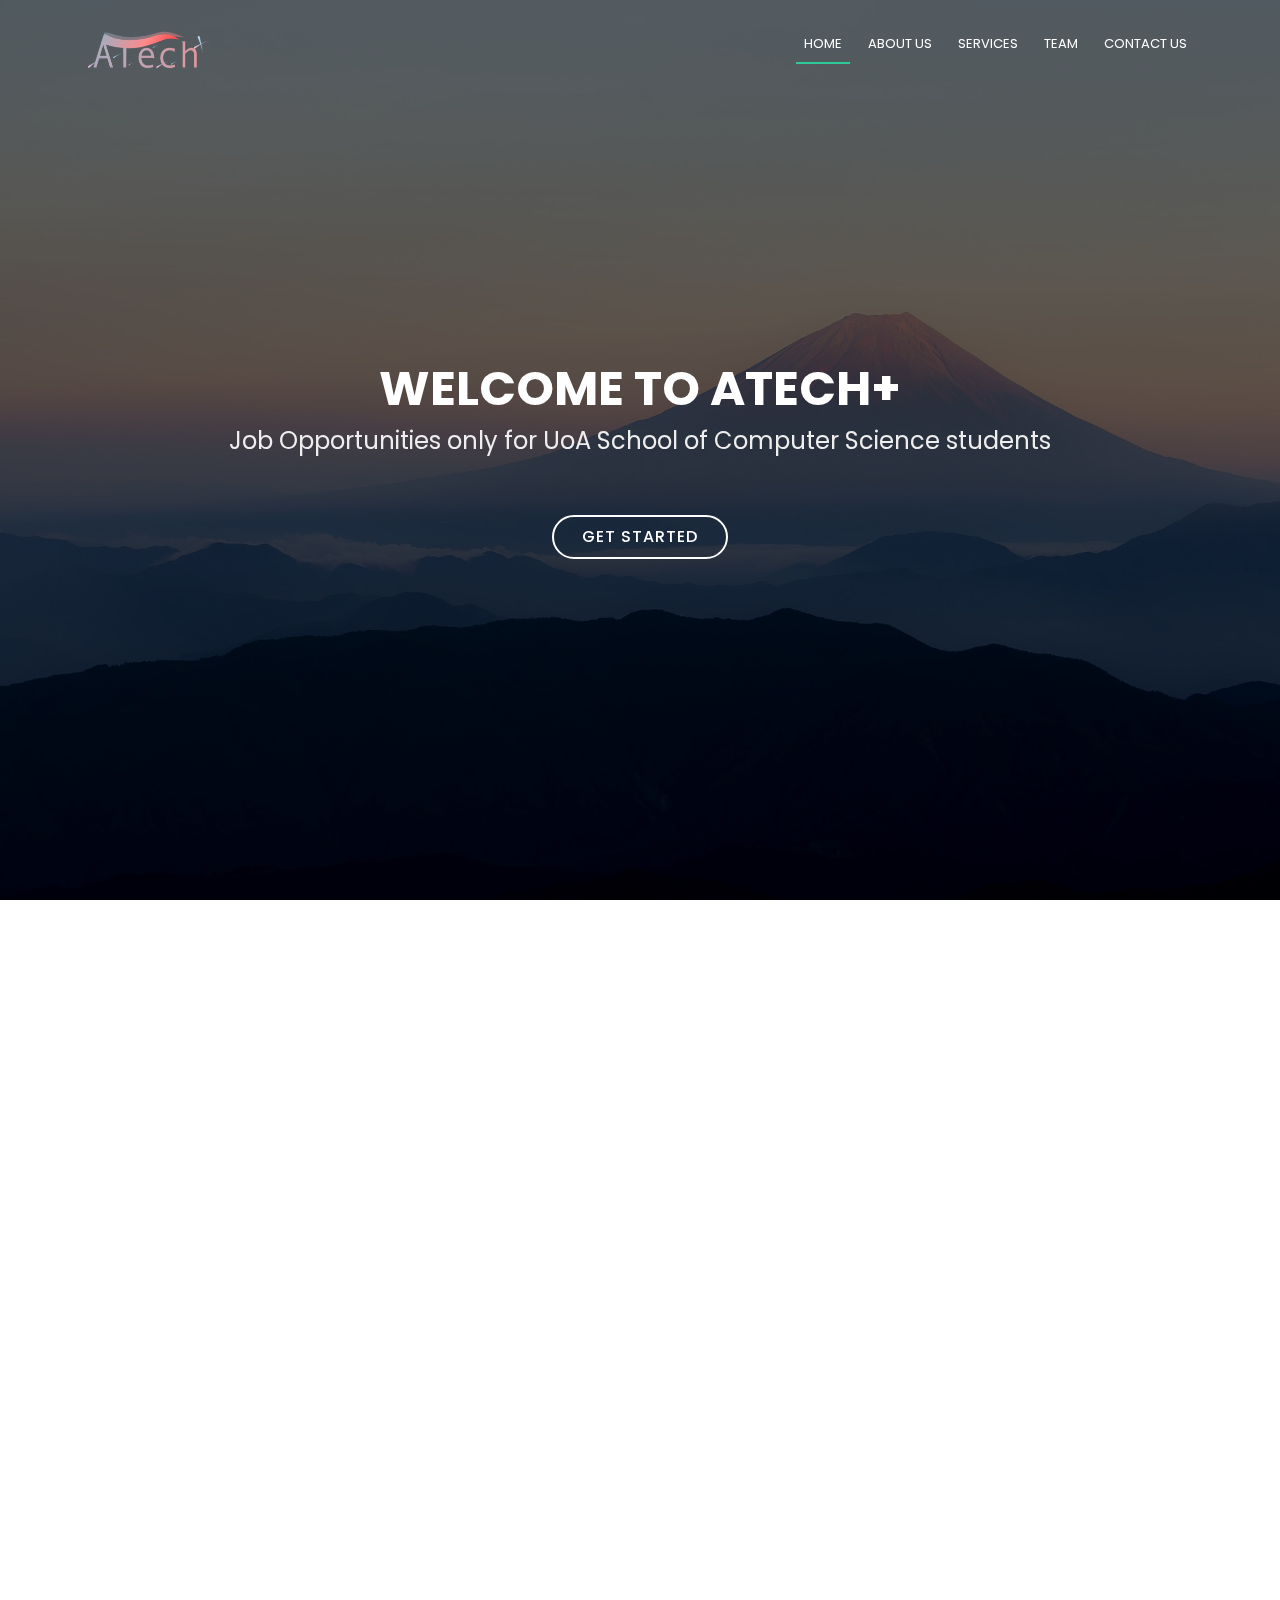
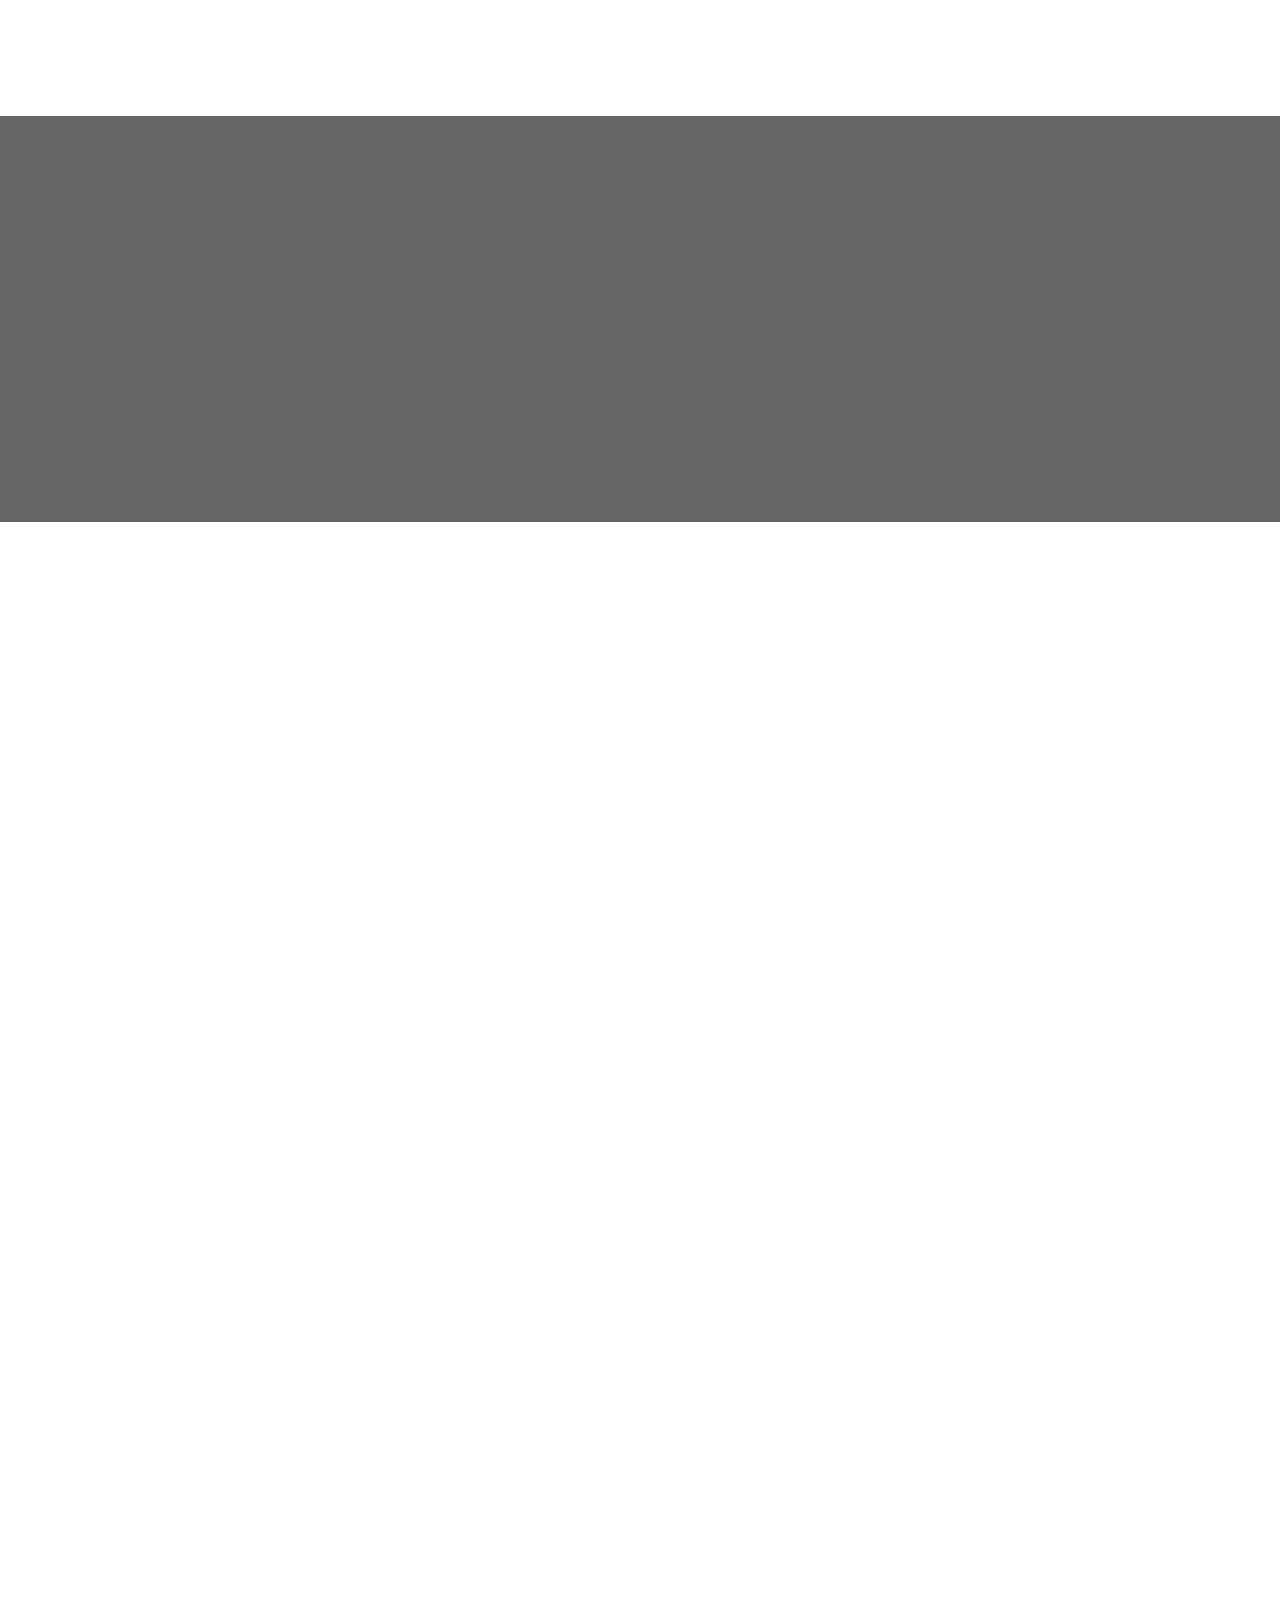
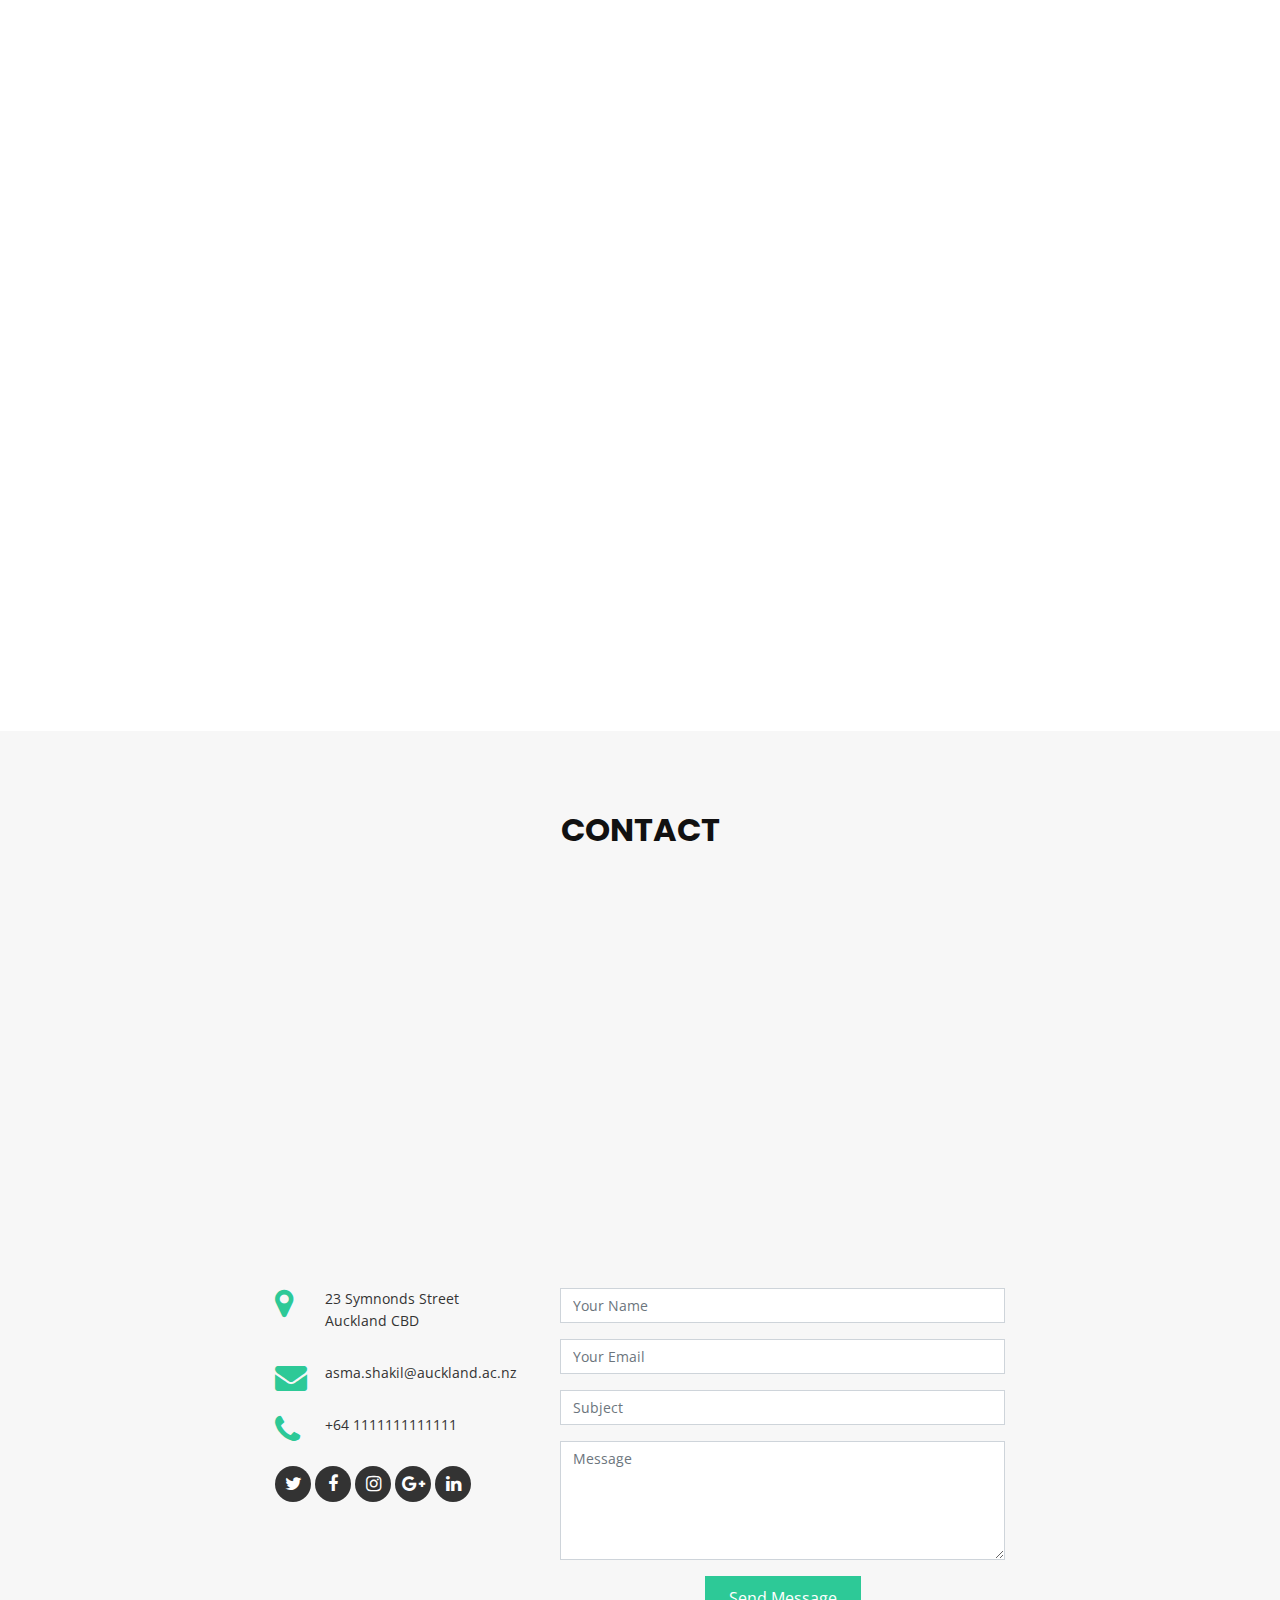
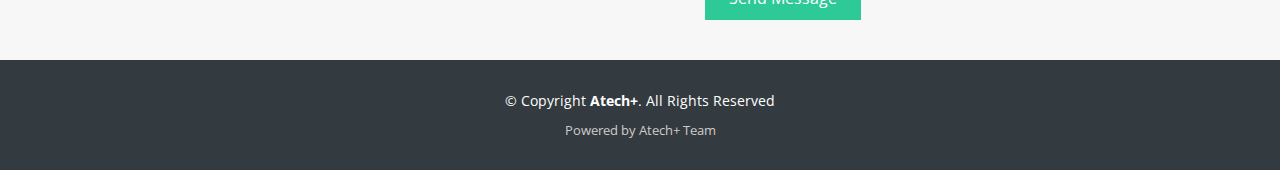
==== index.html @ a419d6f0 "push" ====
<!DOCTYPE html>
<html lang="en">
  <head>
    <meta charset="utf-8" />
    <meta content="width=device-width, initial-scale=1.0" name="viewport" />

    <title>Atech+ IT information</title>
    <meta content="" name="description" />
    <meta content="" name="keywords" />

    <!-- Favicons -->
    <link href="assets/img/Alogo.png" rel="icon" />
    <link href="assets/img/Alogo.png" rel="apple-touch-icon" />

    <!-- Google Fonts -->
    <link
      href="https://fonts.googleapis.com/css?family=Open+Sans:300,300i,400,400i,700,700i|Poppins:300,400,500,700"
      rel="stylesheet"
    />

    <!-- Vendor CSS Files -->
    <link
      href="assets/vendor/bootstrap/css/bootstrap.min.css"
      rel="stylesheet"
    />
    <link
      href="assets/vendor/font-awesome/css/font-awesome.min.css"
      rel="stylesheet"
    />
    <link href="assets/vendor/boxicons/css/boxicons.min.css" rel="stylesheet" />
    <link
      href="assets/vendor/owl.carousel/assets/owl.carousel.min.css"
      rel="stylesheet"
    />
    <link href="assets/vendor/venobox/venobox.css" rel="stylesheet" />
    <link href="assets/vendor/aos/aos.css" rel="stylesheet" />

    <!-- Template Main CSS File -->
    <link href="assets/css/style.css" rel="stylesheet" />

    <!-- =======================================================
  * Template Name: Regna - v2.2.1
  * Template URL: https://bootstrapmade.com/regna-bootstrap-onepage-template/
  * Author: BootstrapMade.com
  * License: https://bootstrapmade.com/license/
  ======================================================== -->
  </head>

  <body>
    <!-- ======= Header ======= -->
    <header id="header" class="header-transparent">
      <div class="container">
        <div id="logo" class="pull-left">
          <a href="index.html"><img src="assets/img/full logo.png" alt="" style = "height: 40px; width: 126px;"/></a>
          <!-- Uncomment below if you prefer to use a text logo -->
          <!--<h1><a href="#hero">Regna</a></h1>-->
        </div>

        <nav id="nav-menu-container">
          <ul class="nav-menu">
            <li class="menu-active"><a href="index.html">Home</a></li>
            <li><a href="#about">About Us</a></li>
            <li><a href="#services">Services</a></li>
            <!--<li><a href="#portfolio">Portfolio</a></li>-->
            <li><a href="#team">Team</a></li>
            <!--<li class="menu-has-children">
              <a href="">Drop Down</a>
              <ul>
                <li><a href="#">Drop Down 1</a></li>
                <li class="menu-has-children">
                  <a href="#">Drop Down 2</a>
                  <ul>
                    <li><a href="#">Deep Drop Down 1</a></li>
                    <li><a href="#">Deep Drop Down 2</a></li>
                    <li><a href="#">Deep Drop Down 3</a></li>
                    <li><a href="#">Deep Drop Down 4</a></li>
                    <li><a href="#">Deep Drop Down 5</a></li>
                  </ul>
                </li>
                <li><a href="#">Drop Down 3</a></li>
                <li><a href="#">Drop Down 4</a></li>
                <li><a href="#">Drop Down 5</a></li>
              </ul>
            </li>-->
            <li><a href="#contact">Contact Us</a></li>
          </ul>
        </nav>
        <!-- #nav-menu-container -->
      </div>
    </header>
    <!-- End Header -->

    <!-- ======= Hero Section ======= -->
    <section id="hero">
      <div class="hero-container" data-aos="zoom-in" data-aos-delay="100">
        <h1>Welcome to Atech+</h1>
        <h2>
          Job Opportunities only for UoA School of Computer Science students
        </h2>
        <a href="#about" class="btn-get-started">Get Started</a>
      </div>
    </section>
    <!-- End Hero Section -->

    <main id="main">
      <!-- ======= About Section ======= -->
      <section id="about">
        <div class="container" data-aos="fade-up">
          <div class="row about-container">
            <div class="col-lg-6 content order-lg-1 order-2">
              <h2 class="title">Few Words About Us</h2>
              <p>
                There is a high demand for IT talent in the recruitment market, as a top university in New Zealand, The University of Auckland has trained many high-quality IT elites, many employers are now are re-aligning their recruitment strategies and targeting the UoA students market for jobs. Atech+ is an internal online job board designed for  UoA School of Computer Science students which helps connect students with employers directly.
              </p>

              <div class="icon-box" data-aos="fade-up" data-aos-delay="100">
                <div class="icon"><i class="fa fa-shopping-bag"></i></div>
                <h4 class="title"><a href="">Reliable</a></h4>
                <p class="description">
                  All displayed information has been strictly reviewed and verified to ensure that the recruitment is true and reliable.
                </p>
              </div>

              <div class="icon-box" data-aos="fade-up" data-aos-delay="200">
                <div class="icon"><i class="fa fa-photo"></i></div>
                <h4 class="title"><a href="">Content-rich</a></h4>
                <p class="description">
                  Including job vacancy resources covering the entire New Zealand, providing job-seekers with the most comprehensive information and broadest opportunities.
                </p>
              </div>

              <div class="icon-box" data-aos="fade-up" data-aos-delay="300">
                <div class="icon"><i class="fa fa-bar-chart"></i></div>
                <h4 class="title"><a href="">Targeted</a></h4>
                <p class="description">
                  Employers clearly targeting the UoA School of Computer Science students market, the probability of students meeting the conditions is much higher than that of other recruitment information websites, makes the success rate of job hunting is greatly improved.
                </p>
              </div>
            </div>

            <div
              class="col-lg-6 background order-lg-2 order-1"
              data-aos="fade-left"
              data-aos-delay="100"
            ></div>
          </div>
        </div>
      </section>
      <!-- End About Section -->

      <!-- ======= Facts Section ======= -->
      <section id="facts">
        <div class="container" data-aos="fade-up">
          <div class="section-header">
            <h3 class="Ach">Achievement</h3>
            <p class="section-description"  style="color: rgb(225, 225, 235);">
              Some data from Atech+ since released.
            </p>
          </div>
          <div class="row counters">
            <div class="col-lg-3 col-6 text-center">
              <span data-toggle="counter-up">985</span>
              <p style="color: rgb(225, 225, 235);">User</p>
            </div>

            <div class="col-lg-3 col-6 text-center">
              <span data-toggle="counter-up">323</span>
              <p style="color: rgb(225, 225, 235);">Companies</p>
            </div>

            <div class="col-lg-3 col-6 text-center">
              <span data-toggle="counter-up">1013</span>
              <p style="color: rgb(225, 225, 235);">Positions</p>
            </div>

            <div class="col-lg-3 col-6 text-center">
              <span data-toggle="counter-up">15</span>
              <p style="color: rgb(225, 225, 235);">Classifications</p>
            </div>
          </div>
        </div>
      </section>
      <!-- End Facts Section -->

      <!-- ======= Services Section ======= -->
      <section id="services">
        <div class="container" data-aos="fade-up">
          <div class="section-header">
            <h3 class="section-title">Services</h3>
            <p class="section-description">
              We cover all different kinds of IT industry jobs
            </p>
          </div>
          <div class="row">
            <div class="col-lg-4 col-md-6" data-aos="zoom-in">
              <div class="box">
                <div class="icon">
                  <a href=""><i class="fa fa-desktop"></i></a>
                </div>
                <h4 class="title"><a href="">Help Desk & IT Support</a></h4>
                <p class="description">
                  Including Help Desk; IT Support; Consultants; Computer Operators ...
                </p>
              </div>
            </div>
            <div class="col-lg-4 col-md-6" data-aos="zoom-in">
              <div class="box">
                <div class="icon">
                  <a href=""><i class="fa fa-bar-chart"></i></a>
                </div>
                <h4 class="title"><a href="">Database Development</a></h4>
                <p class="description">
                  Including Database Development; Database Administration ...
                </p>
              </div>
            </div>
            <div class="col-lg-4 col-md-6" data-aos="zoom-in">
              <div class="box">
                <div class="icon">
                  <a href=""><i class="fa fa-paper-plane"></i></a>
                </div>
                <h4 class="title"><a href="">Security & Test</a></h4>
                <p class="description">
                  Including Information Security Manager; Security Analyst; Test Analyst; Quality Assurance ...
                </p>
              </div>
            </div>

            <div class="col-lg-4 col-md-6" data-aos="zoom-in">
              <div class="box">
                <div class="icon">
                  <a href=""><i class="fa fa-photo"></i></a>
                </div>
                <h4 class="title"><a href="">UX&UI Designer & Web Development</a></h4>
                <p class="description">
                  Including Websites Design & Development; App Design & Development ...
                </p>
              </div>
            </div>
            <div class="col-lg-4 col-md-6" data-aos="zoom-in">
              <div class="box">
                <div class="icon">
                  <a href=""><i class="fa fa-road"></i></a>
                </div>
                <h4 class="title"><a href="">Developer & Engerineering</a></h4>
                <p class="description">
                  Including Developers; Programmers; Hardware Engineering; Network Engineering; Software Engerineering ...
                </p>
              </div>
            </div>
            <div class="col-lg-4 col-md-6" data-aos="zoom-in">
              <div class="box">
                <div class="icon">
                  <a href=""><i class="fa fa-shopping-bag"></i></a>
                </div>
                <h4 class="title"><a href="">Management</a></h4>
                <p class="description">
                  Including  Programme & Project Management; Networks & Systems Administration; Information Management ...
                </p>
              </div>
            </div>
          </div>
        </div>
      </section>
      <!-- End Services Section -->

      <!-- ======= Call To Action Section ======= 
      <section id="call-to-action">
        <div class="container">
          <div class="row" data-aos="zoom-in">
            <div class="col-lg-9 text-center text-lg-left">
              <h3 class="cta-title">Call To Action</h3>
              <p class="cta-text">
                Duis aute irure dolor in reprehenderit in voluptate velit esse
                cillum dolore eu fugiat nulla pariatur. Excepteur sint occaecat
                cupidatat non proident, sunt in culpa qui officia deserunt
                mollit anim id est laborum.
              </p>
            </div>
            <div class="col-lg-3 cta-btn-container text-center">
              <a class="cta-btn align-middle" href="#">Call To Action</a>
            </div>
          </div>
        </div>
      </section>
      End Call To Action Section -->

      <!-- ======= Portfolio Section ======= -->
      <!--<section id="portfolio" class="portfolio">
        <div class="container" data-aos="fade-up">
          <div class="section-header">
            <h3 class="section-title">Portfolio</h3>
            <p class="section-description">
              Sed ut perspiciatis unde omnis iste natus error sit voluptatem
              accusantium doloremque
            </p>
          </div>

          <div class="row" data-aos="fade-up" data-aos-delay="100">
            <div class="col-lg-12 d-flex justify-content-center">
              <ul id="portfolio-flters">
                <li data-filter="*" class="filter-active">All</li>
                <li data-filter=".filter-app">App</li>
                <li data-filter=".filter-card">Card</li>
                <li data-filter=".filter-web">Web</li>
              </ul>
            </div>
          </div>

          <div
            class="row portfolio-container"
            data-aos="fade-up"
            data-aos-delay="200"
          >
            <div class="col-lg-4 col-md-6 portfolio-item filter-app">
              <img
                src="assets/img/portfolio/portfolio-1.jpg"
                class="img-fluid"
                alt=""
              />
              <div class="portfolio-info">
                <h4>App 1</h4>
                <p>App</p>
                <a
                  href="assets/img/portfolio/portfolio-1.jpg"
                  data-gall="portfolioGallery"
                  class="venobox preview-link"
                  title="App 1"
                  ><i class="bx bx-plus"></i
                ></a>
                <a
                  href="portfolio-details.html"
                  class="details-link"
                  title="More Details"
                  ><i class="bx bx-link"></i
                ></a>
              </div>
            </div>

            <div class="col-lg-4 col-md-6 portfolio-item filter-web">
              <img
                src="assets/img/portfolio/portfolio-2.jpg"
                class="img-fluid"
                alt=""
              />
              <div class="portfolio-info">
                <h4>Web 3</h4>
                <p>Web</p>
                <a
                  href="assets/img/portfolio/portfolio-2.jpg"
                  data-gall="portfolioGallery"
                  class="venobox preview-link"
                  title="Web 3"
                  ><i class="bx bx-plus"></i
                ></a>
                <a
                  href="portfolio-details.html"
                  class="details-link"
                  title="More Details"
                  ><i class="bx bx-link"></i
                ></a>
              </div>
            </div>

            <div class="col-lg-4 col-md-6 portfolio-item filter-app">
              <img
                src="assets/img/portfolio/portfolio-3.jpg"
                class="img-fluid"
                alt=""
              />
              <div class="portfolio-info">
                <h4>App 2</h4>
                <p>App</p>
                <a
                  href="assets/img/portfolio/portfolio-3.jpg"
                  data-gall="portfolioGallery"
                  class="venobox preview-link"
                  title="App 2"
                  ><i class="bx bx-plus"></i
                ></a>
                <a
                  href="portfolio-details.html"
                  class="details-link"
                  title="More Details"
                  ><i class="bx bx-link"></i
                ></a>
              </div>
            </div>

            <div class="col-lg-4 col-md-6 portfolio-item filter-card">
              <img
                src="assets/img/portfolio/portfolio-4.jpg"
                class="img-fluid"
                alt=""
              />
              <div class="portfolio-info">
                <h4>Card 2</h4>
                <p>Card</p>
                <a
                  href="assets/img/portfolio/portfolio-4.jpg"
                  data-gall="portfolioGallery"
                  class="venobox preview-link"
                  title="Card 2"
                  ><i class="bx bx-plus"></i
                ></a>
                <a
                  href="portfolio-details.html"
                  class="details-link"
                  title="More Details"
                  ><i class="bx bx-link"></i
                ></a>
              </div>
            </div>

            <div class="col-lg-4 col-md-6 portfolio-item filter-web">
              <img
                src="assets/img/portfolio/portfolio-5.jpg"
                class="img-fluid"
                alt=""
              />
              <div class="portfolio-info">
                <h4>Web 2</h4>
                <p>Web</p>
                <a
                  href="assets/img/portfolio/portfolio-5.jpg"
                  data-gall="portfolioGallery"
                  class="venobox preview-link"
                  title="Web 2"
                  ><i class="bx bx-plus"></i
                ></a>
                <a
                  href="portfolio-details.html"
                  class="details-link"
                  title="More Details"
                  ><i class="bx bx-link"></i
                ></a>
              </div>
            </div>

            <div class="col-lg-4 col-md-6 portfolio-item filter-app">
              <img
                src="assets/img/portfolio/portfolio-6.jpg"
                class="img-fluid"
                alt=""
              />
              <div class="portfolio-info">
                <h4>App 3</h4>
                <p>App</p>
                <a
                  href="assets/img/portfolio/portfolio-6.jpg"
                  data-gall="portfolioGallery"
                  class="venobox preview-link"
                  title="App 3"
                  ><i class="bx bx-plus"></i
                ></a>
                <a
                  href="portfolio-details.html"
                  class="details-link"
                  title="More Details"
                  ><i class="bx bx-link"></i
                ></a>
              </div>
            </div>

            <div class="col-lg-4 col-md-6 portfolio-item filter-card">
              <img
                src="assets/img/portfolio/portfolio-7.jpg"
                class="img-fluid"
                alt=""
              />
              <div class="portfolio-info">
                <h4>Card 1</h4>
                <p>Card</p>
                <a
                  href="assets/img/portfolio/portfolio-7.jpg"
                  data-gall="portfolioGallery"
                  class="venobox preview-link"
                  title="Card 1"
                  ><i class="bx bx-plus"></i
                ></a>
                <a
                  href="portfolio-details.html"
                  class="details-link"
                  title="More Details"
                  ><i class="bx bx-link"></i
                ></a>
              </div>
            </div>

            <div class="col-lg-4 col-md-6 portfolio-item filter-card">
              <img
                src="assets/img/portfolio/portfolio-8.jpg"
                class="img-fluid"
                alt=""
              />
              <div class="portfolio-info">
                <h4>Card 3</h4>
                <p>Card</p>
                <a
                  href="assets/img/portfolio/portfolio-8.jpg"
                  data-gall="portfolioGallery"
                  class="venobox preview-link"
                  title="Card 3"
                  ><i class="bx bx-plus"></i
                ></a>
                <a
                  href="portfolio-details.html"
                  class="details-link"
                  title="More Details"
                  ><i class="bx bx-link"></i
                ></a>
              </div>
            </div>

            <div class="col-lg-4 col-md-6 portfolio-item filter-web">
              <img
                src="assets/img/portfolio/portfolio-9.jpg"
                class="img-fluid"
                alt=""
              />
              <div class="portfolio-info">
                <h4>Web 3</h4>
                <p>Web</p>
                <a
                  href="assets/img/portfolio/portfolio-9.jpg"
                  data-gall="portfolioGallery"
                  class="venobox preview-link"
                  title="Web 3"
                  ><i class="bx bx-plus"></i
                ></a>
                <a
                  href="portfolio-details.html"
                  class="details-link"
                  title="More Details"
                  ><i class="bx bx-link"></i
                ></a>
              </div>
            </div>
          </div>
        </div>
      </section>
       End Portfolio Section -->

      <!-- ======= Team Section ======= -->
      <section id="team">
        <div class="container" data-aos="fade-up">
          <div class="section-header">
            <h3 class="section-title">Team</h3>
            <p class="section-description">
              A group of united, enthusiastic and brilliant people from UoA
            </p>
          </div>
          <div class="row">
            <div class="col-lg-3 col-md-6">
              <div class="member" data-aos="fade-up" data-aos-delay="100">
                <div class="pic">
                  <img src="assets/img/team-1.jpg" alt="" />
                </div>
                <h4>Melo Guan</h4>
                <span>Team Leader, Full Stack Developer</span>
                <div class="social">
                  <a href=""><i class="fa fa-twitter"></i></a>
                  <a href=""><i class="fa fa-facebook"></i></a>
                  <a href=""><i class="fa fa-google-plus"></i></a>
                  <a href=""><i class="fa fa-linkedin"></i></a>
                </div>
              </div>
            </div>

            <div class="col-lg-3 col-md-6">
              <div class="member" data-aos="fade-up" data-aos-delay="200">
                <div class="pic">
                  <img src="assets/img/team-2.jpg" alt="" />
                </div>
                <h4>Xiaofeng Xu</h4>
                <span>Back-end Developer</span>
                <div class="social">
                  <a href=""><i class="fa fa-twitter"></i></a>
                  <a href=""><i class="fa fa-facebook"></i></a>
                  <a href=""><i class="fa fa-google-plus"></i></a>
                  <a href=""><i class="fa fa-linkedin"></i></a>
                </div>
              </div>
            </div>

            <div class="col-lg-3 col-md-6">
              <div class="member" data-aos="fade-up" data-aos-delay="300">
                <div class="pic">
                  <img src="assets/img/team-3.jpg" alt="" />
                </div>
                <h4>Haochen Jiang</h4>
                <span>Front-end Developer</span>
                <div class="social">
                  <a href=""><i class="fa fa-twitter"></i></a>
                  <a href=""><i class="fa fa-facebook"></i></a>
                  <a href=""><i class="fa fa-google-plus"></i></a>
                  <a href=""><i class="fa fa-linkedin"></i></a>
                </div>
              </div>
            </div>

            <div class="col-lg-3 col-md-6">
              <div class="member" data-aos="fade-up" data-aos-delay="400">
                <div class="pic">
                  <img src="assets/img/team-4.jpg" alt="" />
                </div>
                <h4>Yuvraj Bajwa</h4>
                <span>Front-end Developer</span>
                <div class="social">
                  <a href=""><i class="fa fa-twitter"></i></a>
                  <a href=""><i class="fa fa-facebook"></i></a>
                  <a href=""><i class="fa fa-google-plus"></i></a>
                  <a href=""><i class="fa fa-linkedin"></i></a>
                </div>
              </div>
            </div>

            <div class="col-lg-3 col-md-6">
              <div class="member" data-aos="fade-up" data-aos-delay="300">
                <div class="pic">
                  <img src="assets/img/team-5.jpg" alt="" />
                </div>
                <h4>Ziyi Wang</h4>
                <span>UX&UI Designer, Front-end Developer</span>
                <div class="social">
                  <a href=""><i class="fa fa-twitter"></i></a>
                  <a href=""><i class="fa fa-facebook"></i></a>
                  <a href=""><i class="fa fa-google-plus"></i></a>
                  <a href=""><i class="fa fa-linkedin"></i></a>
                </div>
              </div>
            </div>

            <div class="col-lg-3 col-md-6">
              <div class="member" data-aos="fade-up" data-aos-delay="300">
                <div class="pic">
                  <img src="assets/img/team-6.jpg" alt="" />
                </div>
                <h4>Zhiqing Guo</h4>
                <span>Full Stack Developer</span>
                <div class="social">
                  <a href=""><i class="fa fa-twitter"></i></a>
                  <a href=""><i class="fa fa-facebook"></i></a>
                  <a href=""><i class="fa fa-google-plus"></i></a>
                  <a href=""><i class="fa fa-linkedin"></i></a>
                </div>
              </div>
            </div>

            <div class="col-lg-3 col-md-6">
              <div class="member" data-aos="fade-up" data-aos-delay="300">
                <div class="pic">
                  <img src="assets/img/team-7.jpg" alt="" />
                </div>
                <h4>Lukai Qiu</h4>
                <span>Back-end developer</span>
                <div class="social">
                  <a href=""><i class="fa fa-twitter"></i></a>
                  <a href=""><i class="fa fa-facebook"></i></a>
                  <a href=""><i class="fa fa-google-plus"></i></a>
                  <a href=""><i class="fa fa-linkedin"></i></a>
                </div>
              </div>
            </div>

          </div>
        </div>
      </section>
      <!-- End Team Section -->

      <!-- ======= Contact Section ======= -->
      <section id="contact">
        <div class="container">
          <div class="section-header">
            <h3 class="section-title">Contact</h3>
          </div>
        </div>

        <!-- Uncomment below if you wan to use dynamic maps -->
        <iframe
          src="https://www.google.com/maps/embed?pb=!1m18!1m12!1m3!1d3192.5883593036815!2d174.76691861569464!3d-36.852333487413475!2m3!1f0!2f0!3f0!3m2!1i1024!2i768!4f13.1!3m3!1m2!1s0x6d0d47e383f32253%3A0xbd49f61f758a9e5b!2sThe%20University%20of%20Auckland!5e0!3m2!1sen!2snz!4v1632792303277!5m2!1sen!2snz" 
          width="100%"
          height="380"
          frameborder="0"
          style="border: 0"
          allowfullscreen
        ></iframe>

        <div class="container mt-5">
          <div class="row justify-content-center">
            <div class="col-lg-3 col-md-4">
              <div class="info">
                <div>
                  <i class="fa fa-map-marker"></i>
                  <p>23 Symnonds Street<br />Auckland CBD</p>
                </div>

                <div>
                  <i class="fa fa-envelope"></i>
                  <p>asma.shakil@auckland.ac.nz</p>
                </div>

                <div>
                  <i class="fa fa-phone"></i>
                  <p>+64 1111111111111</p>
                </div>
              </div>

              <div class="social-links">
                <a href="#" class="twitter"><i class="fa fa-twitter"></i></a>
                <a href="#" class="facebook"><i class="fa fa-facebook"></i></a>
                <a href="#" class="instagram"
                  ><i class="fa fa-instagram"></i
                ></a>
                <a href="#" class="google-plus"
                  ><i class="fa fa-google-plus"></i
                ></a>
                <a href="#" class="linkedin"><i class="fa fa-linkedin"></i></a>
              </div>
            </div>

            <div class="col-lg-5 col-md-8">
              <div class="form">
                <form
                  action="forms/contact.php"
                  method="post"
                  role="form"
                  class="php-email-form"
                >
                  <div class="form-group">
                    <input
                      type="text"
                      name="name"
                      class="form-control"
                      id="name"
                      placeholder="Your Name"
                      data-rule="minlen:4"
                      data-msg="Please enter at least 4 chars"
                    />
                    <div class="validate"></div>
                  </div>
                  <div class="form-group">
                    <input
                      type="email"
                      class="form-control"
                      name="email"
                      id="email"
                      placeholder="Your Email"
                      data-rule="email"
                      data-msg="Please enter a valid email"
                    />
                    <div class="validate"></div>
                  </div>
                  <div class="form-group">
                    <input
                      type="text"
                      class="form-control"
                      name="subject"
                      id="subject"
                      placeholder="Subject"
                      data-rule="minlen:4"
                      data-msg="Please enter at least 8 chars of subject"
                    />
                    <div class="validate"></div>
                  </div>
                  <div class="form-group">
                    <textarea
                      class="form-control"
                      name="message"
                      rows="5"
                      data-rule="required"
                      data-msg="Please write something for us"
                      placeholder="Message"
                    ></textarea>
                    <div class="validate"></div>
                  </div>
                  <div class="mb-3">
                    <div class="loading">Loading</div>
                    <div class="error-message"></div>
                    <div class="sent-message">
                      Your message has been sent. Thank you!
                    </div>
                  </div>
                  <div class="text-center">
                    <button type="submit">Send Message</button>
                  </div>
                </form>
              </div>
            </div>
          </div>
        </div>
      </section>
      <!-- End Contact Section -->
    </main>
    <!-- End #main -->

    <!-- ======= Footer ======= -->
    <footer id="footer">
      <div class="footer-top">
        <div class="container"></div>
      </div>

      <div class="container">
        <div class="copyright">
          &copy; Copyright <strong>Atech+</strong>. All Rights Reserved
        </div>
        <div class="credits">
          <!--
        All the links in the footer should remain intact.
        You can delete the links only if you purchased the pro version.
        Licensing information: https://bootstrapmade.com/license/
        Purchase the pro version with working PHP/AJAX contact form: https://bootstrapmade.com/buy/?theme=Regna
      -->
          <a>Powered by Atech+ Team</a>
        </div>
      </div>
    </footer>
    <!-- End Footer -->

    <a href="#" class="back-to-top"><i class="fa fa-chevron-up"></i></a>

    <!-- Vendor JS Files -->
    <script src="assets/vendor/jquery/jquery.min.js"></script>
    <script src="assets/vendor/bootstrap/js/bootstrap.bundle.min.js"></script>
    <script src="assets/vendor/jquery.easing/jquery.easing.min.js"></script>
    <script src="assets/vendor/php-email-form/validate.js"></script>
    <script src="assets/vendor/counterup/counterup.min.js"></script>
    <script src="assets/vendor/waypoints/jquery.waypoints.min.js"></script>
    <script src="assets/vendor/isotope-layout/isotope.pkgd.min.js"></script>
    <script src="assets/vendor/superfish/superfish.min.js"></script>
    <script src="assets/vendor/hoverIntent/hoverIntent.js"></script>
    <script src="assets/vendor/owl.carousel/owl.carousel.min.js"></script>
    <script src="assets/vendor/venobox/venobox.min.js"></script>
    <script src="assets/vendor/aos/aos.js"></script>

    <!-- Template Main JS File -->
    <script src="assets/js/main.js"></script>
  </body>
</html>
---- assets/vendor/venobox/venobox.css ----
/* ------ venobox.css --------*/
.vbox-overlay *, .vbox-overlay *:before, .vbox-overlay *:after{
    -webkit-backface-visibility: hidden;
    -webkit-box-sizing:border-box;
    -moz-box-sizing:border-box;
    box-sizing:border-box;
}
.vbox-overlay * { 
    -webkit-backface-visibility: visible;
    backface-visibility: visible;
}
.vbox-overlay{
    display: -webkit-flex;
    display: flex;
    -webkit-flex-direction: column;
    flex-direction: column;
    -webkit-justify-content: center;
    justify-content: center;
    -webkit-align-items: center;
    align-items: center;
    position: fixed;
    left: 0;
    top: 0;
    bottom: 0;
    right: 0;
    z-index: 999999;
}

/* ----- navigation ----- */
.vbox-title{
    width: 100%;
    height: 40px;
    float: left;
    text-align: center;
    line-height: 28px;
    font-size: 12px;
    padding: 6px 50px;
    overflow: hidden;
    position: fixed;
    display: none;
    left: 0;
    z-index: 89;
}
.vbox-close{
    cursor: pointer;
    position: fixed;
    top: -1px;
    right: 0;
    width: 50px;
    height: 40px;
    padding: 6px;
    display: block;
    background-position:10px center;
    overflow: hidden;
    font-size: 24px;
    line-height: 1;
    text-align: center;
    z-index: 99;
}
.vbox-left{
    cursor: pointer;
    position: fixed;
    left: 0;
    height: 40px;
    overflow: hidden;
    line-height: 28px;
    font-size: 12px;
    z-index: 99;
    display: flex;
    align-items:center;
}
.vbox-num{
    display: inline-block;
    margin: 6px 0 6px 15px;
}
/* ----- Social share ----- */
.vbox-share{
    line-height: 28px;
    font-size: 12px;
    overflow: hidden;
    position: fixed;
    left: 0;
    z-index: 98;
    display: flex;
    align-items:center;
    justify-content: center;
    width: 100%;
    text-align: center;
}
.vbox-share svg{
    max-height: 28px;
    width: 28px;
    z-index: 10;
    margin-left: 12px;
    margin-top: 6px;
    margin-bottom: 6px;
    vertical-align: middle;
}


/* ----- navigation ARROWS ----- */
.vbox-next, .vbox-prev{
    position: fixed;
    top: 50%;
    margin-top: -15px;
    overflow: hidden;
    cursor: pointer;
    display: block;
    width: 45px;
    height: 45px;
    z-index: 99;
}
.vbox-next span, .vbox-prev span{
    position: relative;
    width: 20px;
    height: 20px;
    border: 2px solid transparent;
    border-top-color: #B6B6B6;
    border-right-color: #B6B6B6;
    text-indent: -100px;
    position: absolute;
    top: 8px;
    display: block;
}
.vbox-prev{
    left: 15px;
}
.vbox-next{
    right: 15px;
}
.vbox-prev span{
    left: 10px;
    -ms-transform: rotate(-135deg);
    -webkit-transform: rotate(-135deg);
    transform: rotate(-135deg);
}
.vbox-next span{
    -ms-transform: rotate(45deg);
    -webkit-transform: rotate(45deg);
    transform: rotate(45deg);
    right: 10px;
}
/* ------- inline window ------ */
.vbox-inline{
    width: 420px;
    height: 315px;
    height: 70vh;
    padding: 10px;
    background: #fff;
    margin: 0 auto;
    overflow: auto;
    text-align: left;
}
/* ------- Video & iFrames window ------ */
.venoframe{
    max-width: 100%;
    width: 100%;
    border: none;
    width: 100%;
    height: 260px;
    height: 70vh;
}
.venoframe.vbvid{
    height: 260px;
}
@media (min-width: 768px) {
    .venoframe, .vbox-inline{
        width: 90%;
        height: 360px;
        height: 70vh;
    }
    .venoframe.vbvid{
        width: 640px;
        height: 360px;
    }
}
@media (min-width: 992px) {
    .venoframe, .vbox-inline{
        max-width: 1200px;
        width: 80%;
        height: 540px;
        height: 70vh;
    }
    .venoframe.vbvid{
        width: 960px;
        height: 540px;
    }
}
/* 
Please do NOT edit this part! 
or at least read this note: http://i.imgur.com/7C0ws9e.gif
*/
.vbox-open{
    overflow: hidden;
}
.vbox-container{
    position: absolute;
    left: 0;
    right: 0;
    top: 0;
    bottom: 0;
    overflow-x: hidden;
    overflow-y: scroll;
    overflow-scrolling: touch;
    -webkit-overflow-scrolling: touch;
    z-index: 20;
    max-height: 100%;

}

.vbox-content{
    text-align: center;
    float: left;
    width: 100%;
    position: relative;
    overflow: hidden;
    padding: 20px 4%;
}
.vbox-container img{
    max-width: 100%;
    height: auto;
}
.vbox-figlio{
    box-shadow: 0 0 12px rgba(0,0,0,0.19), 0 6px 6px rgba(0,0,0,0.23);
    max-width: 100%;
    text-align: initial;
}
img.vbox-figlio{
    -webkit-user-select: none;
-khtml-user-select: none;
-moz-user-select: none;
-o-user-select: none;
user-select: none;
}
.vbox-content.swipe-left{
    margin-left: -200px !important;
}
.vbox-content.swipe-right{
    margin-left: 200px !important;
}
.vbox-animated{
    webkit-transition: margin 300ms ease-out;
    transition: margin 300ms ease-out;
}

/* ---------- preloader ----------
 * SPINKIT 
 * http://tobiasahlin.com/spinkit/
-------------------------------- */
.sk-double-bounce,.sk-rotating-plane{width:40px;height:40px;margin:40px auto}.sk-rotating-plane{background-color:#333;-webkit-animation:sk-rotatePlane 1.2s infinite ease-in-out;animation:sk-rotatePlane 1.2s infinite ease-in-out}@-webkit-keyframes sk-rotatePlane{0%{-webkit-transform:perspective(120px) rotateX(0) rotateY(0);transform:perspective(120px) rotateX(0) rotateY(0)}50%{-webkit-transform:perspective(120px) rotateX(-180.1deg) rotateY(0);transform:perspective(120px) rotateX(-180.1deg) rotateY(0)}100%{-webkit-transform:perspective(120px) rotateX(-180deg) rotateY(-179.9deg);transform:perspective(120px) rotateX(-180deg) rotateY(-179.9deg)}}@keyframes sk-rotatePlane{0%{-webkit-transform:perspective(120px) rotateX(0) rotateY(0);transform:perspective(120px) rotateX(0) rotateY(0)}50%{-webkit-transform:perspective(120px) rotateX(-180.1deg) rotateY(0);transform:perspective(120px) rotateX(-180.1deg) rotateY(0)}100%{-webkit-transform:perspective(120px) rotateX(-180deg) rotateY(-179.9deg);transform:perspective(120px) rotateX(-180deg) rotateY(-179.9deg)}}.sk-double-bounce{position:relative}.sk-double-bounce .sk-child{width:100%;height:100%;border-radius:50%;background-color:#333;opacity:.6;position:absolute;top:0;left:0;-webkit-animation:sk-doubleBounce 2s infinite ease-in-out;animation:sk-doubleBounce 2s infinite ease-in-out}.sk-chasing-dots .sk-child,.sk-spinner-pulse,.sk-three-bounce .sk-child{background-color:#333;border-radius:100%}.sk-double-bounce .sk-double-bounce2{-webkit-animation-delay:-1s;animation-delay:-1s}@-webkit-keyframes sk-doubleBounce{0%,100%{-webkit-transform:scale(0);transform:scale(0)}50%{-webkit-transform:scale(1);transform:scale(1)}}@keyframes sk-doubleBounce{0%,100%{-webkit-transform:scale(0);transform:scale(0)}50%{-webkit-transform:scale(1);transform:scale(1)}}.sk-wave{margin:40px auto;width:50px;height:40px;text-align:center;font-size:10px}.sk-wave .sk-rect{background-color:#333;height:100%;width:6px;display:inline-block;-webkit-animation:sk-waveStretchDelay 1.2s infinite ease-in-out;animation:sk-waveStretchDelay 1.2s infinite ease-in-out}.sk-wave .sk-rect1{-webkit-animation-delay:-1.2s;animation-delay:-1.2s}.sk-wave .sk-rect2{-webkit-animation-delay:-1.1s;animation-delay:-1.1s}.sk-wave .sk-rect3{-webkit-animation-delay:-1s;animation-delay:-1s}.sk-wave .sk-rect4{-webkit-animation-delay:-.9s;animation-delay:-.9s}.sk-wave .sk-rect5{-webkit-animation-delay:-.8s;animation-delay:-.8s}@-webkit-keyframes sk-waveStretchDelay{0%,100%,40%{-webkit-transform:scaleY(.4);transform:scaleY(.4)}20%{-webkit-transform:scaleY(1);transform:scaleY(1)}}@keyframes sk-waveStretchDelay{0%,100%,40%{-webkit-transform:scaleY(.4);transform:scaleY(.4)}20%{-webkit-transform:scaleY(1);transform:scaleY(1)}}.sk-wandering-cubes{margin:40px auto;width:40px;height:40px;position:relative}.sk-wandering-cubes .sk-cube{background-color:#333;width:10px;height:10px;position:absolute;top:0;left:0;-webkit-animation:sk-wanderingCube 1.8s ease-in-out -1.8s infinite both;animation:sk-wanderingCube 1.8s ease-in-out -1.8s infinite both}.sk-chasing-dots,.sk-spinner-pulse{width:40px;height:40px;margin:40px auto}.sk-wandering-cubes .sk-cube2{-webkit-animation-delay:-.9s;animation-delay:-.9s}@-webkit-keyframes sk-wanderingCube{0%{-webkit-transform:rotate(0);transform:rotate(0)}25%{-webkit-transform:translateX(30px) rotate(-90deg) scale(.5);transform:translateX(30px) rotate(-90deg) scale(.5)}50%{-webkit-transform:translateX(30px) translateY(30px) rotate(-179deg);transform:translateX(30px) translateY(30px) rotate(-179deg)}50.1%{-webkit-transform:translateX(30px) translateY(30px) rotate(-180deg);transform:translateX(30px) translateY(30px) rotate(-180deg)}75%{-webkit-transform:translateX(0) translateY(30px) rotate(-270deg) scale(.5);transform:translateX(0) translateY(30px) rotate(-270deg) scale(.5)}100%{-webkit-transform:rotate(-360deg);transform:rotate(-360deg)}}@keyframes sk-wanderingCube{0%{-webkit-transform:rotate(0);transform:rotate(0)}25%{-webkit-transform:translateX(30px) rotate(-90deg) scale(.5);transform:translateX(30px) rotate(-90deg) scale(.5)}50%{-webkit-transform:translateX(30px) translateY(30px) rotate(-179deg);transform:translateX(30px) translateY(30px) rotate(-179deg)}50.1%{-webkit-transform:translateX(30px) translateY(30px) rotate(-180deg);transform:translateX(30px) translateY(30px) rotate(-180deg)}75%{-webkit-transform:translateX(0) translateY(30px) rotate(-270deg) scale(.5);transform:translateX(0) translateY(30px) rotate(-270deg) scale(.5)}100%{-webkit-transform:rotate(-360deg);transform:rotate(-360deg)}}.sk-spinner-pulse{-webkit-animation:sk-pulseScaleOut 1s infinite ease-in-out;animation:sk-pulseScaleOut 1s infinite ease-in-out}@-webkit-keyframes sk-pulseScaleOut{0%{-webkit-transform:scale(0);transform:scale(0)}100%{-webkit-transform:scale(1);transform:scale(1);opacity:0}}@keyframes sk-pulseScaleOut{0%{-webkit-transform:scale(0);transform:scale(0)}100%{-webkit-transform:scale(1);transform:scale(1);opacity:0}}.sk-chasing-dots{position:relative;text-align:center;-webkit-animation:sk-chasingDotsRotate 2s infinite linear;animation:sk-chasingDotsRotate 2s infinite linear}.sk-chasing-dots .sk-child{width:60%;height:60%;display:inline-block;position:absolute;top:0;-webkit-animation:sk-chasingDotsBounce 2s infinite ease-in-out;animation:sk-chasingDotsBounce 2s infinite ease-in-out}.sk-chasing-dots .sk-dot2{top:auto;bottom:0;-webkit-animation-delay:-1s;animation-delay:-1s}@-webkit-keyframes sk-chasingDotsRotate{100%{-webkit-transform:rotate(360deg);transform:rotate(360deg)}}@keyframes sk-chasingDotsRotate{100%{-webkit-transform:rotate(360deg);transform:rotate(360deg)}}@-webkit-keyframes sk-chasingDotsBounce{0%,100%{-webkit-transform:scale(0);transform:scale(0)}50%{-webkit-transform:scale(1);transform:scale(1)}}@keyframes sk-chasingDotsBounce{0%,100%{-webkit-transform:scale(0);transform:scale(0)}50%{-webkit-transform:scale(1);transform:scale(1)}}.sk-three-bounce{margin:40px auto;width:80px;text-align:center}.sk-three-bounce .sk-child{width:20px;height:20px;display:inline-block;-webkit-animation:sk-three-bounce 1.4s ease-in-out 0s infinite both;animation:sk-three-bounce 1.4s ease-in-out 0s infinite both}.sk-circle .sk-child:before,.sk-fading-circle .sk-circle:before{display:block;border-radius:100%;content:'';background-color:#333}.sk-three-bounce .sk-bounce1{-webkit-animation-delay:-.32s;animation-delay:-.32s}.sk-three-bounce .sk-bounce2{-webkit-animation-delay:-.16s;animation-delay:-.16s}@-webkit-keyframes sk-three-bounce{0%,100%,80%{-webkit-transform:scale(0);transform:scale(0)}40%{-webkit-transform:scale(1);transform:scale(1)}}@keyframes sk-three-bounce{0%,100%,80%{-webkit-transform:scale(0);transform:scale(0)}40%{-webkit-transform:scale(1);transform:scale(1)}}.sk-circle{margin:40px auto;width:40px;height:40px;position:relative}.sk-circle .sk-child{width:100%;height:100%;position:absolute;left:0;top:0}.sk-circle .sk-child:before{margin:0 auto;width:15%;height:15%;-webkit-animation:sk-circleBounceDelay 1.2s infinite ease-in-out both;animation:sk-circleBounceDelay 1.2s infinite ease-in-out both}.sk-circle .sk-circle2{-webkit-transform:rotate(30deg);-ms-transform:rotate(30deg);transform:rotate(30deg)}.sk-circle .sk-circle3{-webkit-transform:rotate(60deg);-ms-transform:rotate(60deg);transform:rotate(60deg)}.sk-circle .sk-circle4{-webkit-transform:rotate(90deg);-ms-transform:rotate(90deg);transform:rotate(90deg)}.sk-circle .sk-circle5{-webkit-transform:rotate(120deg);-ms-transform:rotate(120deg);transform:rotate(120deg)}.sk-circle .sk-circle6{-webkit-transform:rotate(150deg);-ms-transform:rotate(150deg);transform:rotate(150deg)}.sk-circle .sk-circle7{-webkit-transform:rotate(180deg);-ms-transform:rotate(180deg);transform:rotate(180deg)}.sk-circle .sk-circle8{-webkit-transform:rotate(210deg);-ms-transform:rotate(210deg);transform:rotate(210deg)}.sk-circle .sk-circle9{-webkit-transform:rotate(240deg);-ms-transform:rotate(240deg);transform:rotate(240deg)}.sk-circle .sk-circle10{-webkit-transform:rotate(270deg);-ms-transform:rotate(270deg);transform:rotate(270deg)}.sk-circle .sk-circle11{-webkit-transform:rotate(300deg);-ms-transform:rotate(300deg);transform:rotate(300deg)}.sk-circle .sk-circle12{-webkit-transform:rotate(330deg);-ms-transform:rotate(330deg);transform:rotate(330deg)}.sk-circle .sk-circle2:before{-webkit-animation-delay:-1.1s;animation-delay:-1.1s}.sk-circle .sk-circle3:before{-webkit-animation-delay:-1s;animation-delay:-1s}.sk-circle .sk-circle4:before{-webkit-animation-delay:-.9s;animation-delay:-.9s}.sk-circle .sk-circle5:before{-webkit-animation-delay:-.8s;animation-delay:-.8s}.sk-circle .sk-circle6:before{-webkit-animation-delay:-.7s;animation-delay:-.7s}.sk-circle .sk-circle7:before{-webkit-animation-delay:-.6s;animation-delay:-.6s}.sk-circle .sk-circle8:before{-webkit-animation-delay:-.5s;animation-delay:-.5s}.sk-circle .sk-circle9:before{-webkit-animation-delay:-.4s;animation-delay:-.4s}.sk-circle .sk-circle10:before{-webkit-animation-delay:-.3s;animation-delay:-.3s}.sk-circle .sk-circle11:before{-webkit-animation-delay:-.2s;animation-delay:-.2s}.sk-circle .sk-circle12:before{-webkit-animation-delay:-.1s;animation-delay:-.1s}@-webkit-keyframes sk-circleBounceDelay{0%,100%,80%{-webkit-transform:scale(0);transform:scale(0)}40%{-webkit-transform:scale(1);transform:scale(1)}}@keyframes sk-circleBounceDelay{0%,100%,80%{-webkit-transform:scale(0);transform:scale(0)}40%{-webkit-transform:scale(1);transform:scale(1)}}.sk-cube-grid{width:40px;height:40px;margin:40px auto}.sk-cube-grid .sk-cube{width:33.33%;height:33.33%;background-color:#333;float:left;-webkit-animation:sk-cubeGridScaleDelay 1.3s infinite ease-in-out;animation:sk-cubeGridScaleDelay 1.3s infinite ease-in-out}.sk-cube-grid .sk-cube1{-webkit-animation-delay:.2s;animation-delay:.2s}.sk-cube-grid .sk-cube2{-webkit-animation-delay:.3s;animation-delay:.3s}.sk-cube-grid .sk-cube3{-webkit-animation-delay:.4s;animation-delay:.4s}.sk-cube-grid .sk-cube4{-webkit-animation-delay:.1s;animation-delay:.1s}.sk-cube-grid .sk-cube5{-webkit-animation-delay:.2s;animation-delay:.2s}.sk-cube-grid .sk-cube6{-webkit-animation-delay:.3s;animation-delay:.3s}.sk-cube-grid .sk-cube7{-webkit-animation-delay:0ms;animation-delay:0ms}.sk-cube-grid .sk-cube8{-webkit-animation-delay:.1s;animation-delay:.1s}.sk-cube-grid .sk-cube9{-webkit-animation-delay:.2s;animation-delay:.2s}@-webkit-keyframes sk-cubeGridScaleDelay{0%,100%,70%{-webkit-transform:scale3D(1,1,1);transform:scale3D(1,1,1)}35%{-webkit-transform:scale3D(0,0,1);transform:scale3D(0,0,1)}}@keyframes sk-cubeGridScaleDelay{0%,100%,70%{-webkit-transform:scale3D(1,1,1);transform:scale3D(1,1,1)}35%{-webkit-transform:scale3D(0,0,1);transform:scale3D(0,0,1)}}.sk-fading-circle{margin:40px auto;width:40px;height:40px;position:relative}.sk-fading-circle .sk-circle{width:100%;height:100%;position:absolute;left:0;top:0}.sk-fading-circle .sk-circle:before{margin:0 auto;width:15%;height:15%;-webkit-animation:sk-circleFadeDelay 1.2s infinite ease-in-out both;animation:sk-circleFadeDelay 1.2s infinite ease-in-out both}.sk-fading-circle .sk-circle2{-webkit-transform:rotate(30deg);-ms-transform:rotate(30deg);transform:rotate(30deg)}.sk-fading-circle .sk-circle3{-webkit-transform:rotate(60deg);-ms-transform:rotate(60deg);transform:rotate(60deg)}.sk-fading-circle .sk-circle4{-webkit-transform:rotate(90deg);-ms-transform:rotate(90deg);transform:rotate(90deg)}.sk-fading-circle .sk-circle5{-webkit-transform:rotate(120deg);-ms-transform:rotate(120deg);transform:rotate(120deg)}.sk-fading-circle .sk-circle6{-webkit-transform:rotate(150deg);-ms-transform:rotate(150deg);transform:rotate(150deg)}.sk-fading-circle .sk-circle7{-webkit-transform:rotate(180deg);-ms-transform:rotate(180deg);transform:rotate(180deg)}.sk-fading-circle .sk-circle8{-webkit-transform:rotate(210deg);-ms-transform:rotate(210deg);transform:rotate(210deg)}.sk-fading-circle .sk-circle9{-webkit-transform:rotate(240deg);-ms-transform:rotate(240deg);transform:rotate(240deg)}.sk-fading-circle .sk-circle10{-webkit-transform:rotate(270deg);-ms-transform:rotate(270deg);transform:rotate(270deg)}.sk-fading-circle .sk-circle11{-webkit-transform:rotate(300deg);-ms-transform:rotate(300deg);transform:rotate(300deg)}.sk-fading-circle .sk-circle12{-webkit-transform:rotate(330deg);-ms-transform:rotate(330deg);transform:rotate(330deg)}.sk-fading-circle .sk-circle2:before{-webkit-animation-delay:-1.1s;animation-delay:-1.1s}.sk-fading-circle .sk-circle3:before{-webkit-animation-delay:-1s;animation-delay:-1s}.sk-fading-circle .sk-circle4:before{-webkit-animation-delay:-.9s;animation-delay:-.9s}.sk-fading-circle .sk-circle5:before{-webkit-animation-delay:-.8s;animation-delay:-.8s}.sk-fading-circle .sk-circle6:before{-webkit-animation-delay:-.7s;animation-delay:-.7s}.sk-fading-circle .sk-circle7:before{-webkit-animation-delay:-.6s;animation-delay:-.6s}.sk-fading-circle .sk-circle8:before{-webkit-animation-delay:-.5s;animation-delay:-.5s}.sk-fading-circle .sk-circle9:before{-webkit-animation-delay:-.4s;animation-delay:-.4s}.sk-fading-circle .sk-circle10:before{-webkit-animation-delay:-.3s;animation-delay:-.3s}.sk-fading-circle .sk-circle11:before{-webkit-animation-delay:-.2s;animation-delay:-.2s}.sk-fading-circle .sk-circle12:before{-webkit-animation-delay:-.1s;animation-delay:-.1s}@-webkit-keyframes sk-circleFadeDelay{0%,100%,39%{opacity:0}40%{opacity:1}}@keyframes sk-circleFadeDelay{0%,100%,39%{opacity:0}40%{opacity:1}}.sk-folding-cube{margin:40px auto;width:40px;height:40px;position:relative;-webkit-transform:rotateZ(45deg);transform:rotateZ(45deg)}.sk-folding-cube .sk-cube{float:left;width:50%;height:50%;position:relative;-webkit-transform:scale(1.1);-ms-transform:scale(1.1);transform:scale(1.1)}.sk-folding-cube .sk-cube:before{content:'';position:absolute;top:0;left:0;width:100%;height:100%;background-color:#333;-webkit-animation:sk-foldCubeAngle 2.4s infinite linear both;animation:sk-foldCubeAngle 2.4s infinite linear both;-webkit-transform-origin:100% 100%;-ms-transform-origin:100% 100%;transform-origin:100% 100%}.sk-folding-cube .sk-cube2{-webkit-transform:scale(1.1) rotateZ(90deg);transform:scale(1.1) rotateZ(90deg)}.sk-folding-cube .sk-cube3{-webkit-transform:scale(1.1) rotateZ(180deg);transform:scale(1.1) rotateZ(180deg)}.sk-folding-cube .sk-cube4{-webkit-transform:scale(1.1) rotateZ(270deg);transform:scale(1.1) rotateZ(270deg)}.sk-folding-cube .sk-cube2:before{-webkit-animation-delay:.3s;animation-delay:.3s}.sk-folding-cube .sk-cube3:before{-webkit-animation-delay:.6s;animation-delay:.6s}.sk-folding-cube .sk-cube4:before{-webkit-animation-delay:.9s;animation-delay:.9s}@-webkit-keyframes sk-foldCubeAngle{0%,10%{-webkit-transform:perspective(140px) rotateX(-180deg);transform:perspective(140px) rotateX(-180deg);opacity:0}25%,75%{-webkit-transform:perspective(140px) rotateX(0);transform:perspective(140px) rotateX(0);opacity:1}100%,90%{-webkit-transform:perspective(140px) rotateY(180deg);transform:perspective(140px) rotateY(180deg);opacity:0}}@keyframes sk-foldCubeAngle{0%,10%{-webkit-transform:perspective(140px) rotateX(-180deg);transform:perspective(140px) rotateX(-180deg);opacity:0}25%,75%{-webkit-transform:perspective(140px) rotateX(0);transform:perspective(140px) rotateX(0);opacity:1}100%,90%{-webkit-transform:perspective(140px) rotateY(180deg);transform:perspective(140px) rotateY(180deg);opacity:0}}
---- assets/css/style.css ----
/**
* Template Name: Regna - v2.2.1
* Template URL: https://bootstrapmade.com/regna-bootstrap-onepage-template/
* Author: BootstrapMade.com
* License: https://bootstrapmade.com/license/
*/

/*--------------------------------------------------------------
# General
--------------------------------------------------------------*/
body {
  background: #fff;
  color: #666666;
  font-family: "Open Sans", sans-serif;
}

a {
  color: #2dc997;
}

a:hover, a:active, a:focus {
  color: #2dca98;
  outline: none;
  text-decoration: none;
}

p {
  padding: 0;
  margin: 0 0 30px 0;
}

h1, h2, h3, h4, h5, h6 {
  font-family: "Poppins", sans-serif;
  font-weight: 400;
  margin: 0 0 20px 0;
  padding: 0;
}

/* Prelaoder */
#preloader {
  position: fixed;
  left: 0;
  top: 0;
  z-index: 999;
  width: 100%;
  height: 100%;
  overflow: visible;
  background: #fff url("../img/preloader.svg") no-repeat center center;
}

/* Back to top button */
.back-to-top {
  position: fixed;
  display: none;
  background: rgba(0, 0, 0, 0.2);
  color: #fff;
  padding: 6px 12px 9px 12px;
  font-size: 16px;
  border-radius: 2px;
  right: 15px;
  bottom: 15px;
  transition: background 0.5s;
}

@media (max-width: 768px) {
  .back-to-top {
    bottom: 15px;
  }
}

.back-to-top:focus {
  background: rgba(0, 0, 0, 0.2);
  color: #fff;
  outline: none;
}

.back-to-top:hover {
  background: #2dc997;
  color: #fff;
}

/*--------------------------------------------------------------
# Disable AOS delay on mobile
--------------------------------------------------------------*/
@media screen and (max-width: 768px) {
  [data-aos-delay] {
    transition-delay: 0 !important;
  }
}

/*--------------------------------------------------------------
# Header
--------------------------------------------------------------*/
#header {
  padding: 30px 0;
  height: 92px;
  position: fixed;
  left: 0;
  top: 0;
  right: 0;
  transition: all 0.5s;
  z-index: 997;
  background: rgba(52, 59, 64, 0.9);
}

#header #logo {
  float: left;
}

#header #logo h1 {
  font-size: 36px;
  margin: 0;
  padding: 6px 0;
  line-height: 1;
  font-family: "Poppins", sans-serif;
  font-weight: 700;
  letter-spacing: 3px;
  text-transform: uppercase;
}

#header #logo h1 a, #header #logo h1 a:hover {
  color: #fff;
}

#header #logo img {
  padding: 0;
  margin: 0;
}

@media (max-width: 768px) {
  #header #logo h1 {
    font-size: 30px;
  }
  #header #logo img {
    max-height: 40px;
  }
}

#header.header-transparent {
  background: transparent;
}

#header.header-fixed {
  background: rgba(52, 59, 64, 0.9);
  padding: 20px 0;
  height: 83px;
  transition: all 0.5s;
}

/*--------------------------------------------------------------
# Hero Section
--------------------------------------------------------------*/
#hero {
  width: 100%;
  height: 100vh;
  background: url(../img/hero-bg.jpg) top center;
  background-size: cover;
  position: relative;
}

@media (min-width: 1024px) {
  #hero {
    background-attachment: fixed;
  }
}

#hero:before {
  content: "";
  background: rgba(0, 0, 0, 0.6);
  position: absolute;
  bottom: 0;
  top: 0;
  left: 0;
  right: 0;
}

#hero .hero-container {
  position: absolute;
  bottom: 0;
  top: 0;
  left: 0;
  right: 0;
  display: flex;
  justify-content: center;
  align-items: center;
  flex-direction: column;
  text-align: center;
}

#hero h1 {
  margin: 30px 0 10px 0;
  font-size: 48px;
  font: Times;
  font-weight: 700;
  line-height: 56px;
  text-transform: uppercase;
  color: #fff;
}

@media (max-width: 768px) {
  #hero h1 {
    font-size: 28px;
    line-height: 36px;
  }
}

#hero h2 {
  color: #eee;
  margin-bottom: 50px;
  font-size: 24px;
}

@media (max-width: 768px) {
  #hero h2 {
    font-size: 18px;
    line-height: 24px;
    margin-bottom: 30px;
  }
}

#hero .btn-get-started {
  font-family: "Poppins", sans-serif;
  text-transform: uppercase;
  font-weight: 500;
  font-size: 16px;
  letter-spacing: 1px;
  display: inline-block;
  padding: 8px 28px;
  border-radius: 50px;
  transition: 0.5s;
  margin: 10px;
  border: 2px solid #fff;
  color: #fff;
}

#hero .btn-get-started:hover {
  background: #2dc997;
  border: 2px solid #2dc997;
}

/*--------------------------------------------------------------
# Navigation Menu
--------------------------------------------------------------*/
/* Nav Menu Essentials */
.nav-menu, .nav-menu * {
  margin: 0;
  padding: 0;
  list-style: none;
}

.nav-menu ul {
  position: absolute;
  display: none;
  top: 100%;
  left: 0;
  z-index: 99;
}

.nav-menu li {
  position: relative;
  white-space: nowrap;
}

.nav-menu > li {
  float: left;
}

.nav-menu li:hover > ul,
.nav-menu li.sfHover > ul {
  display: block;
}

.nav-menu ul ul {
  top: 0;
  left: 100%;
}

.nav-menu ul li {
  min-width: 180px;
}

/* Nav Menu Arrows */
.sf-arrows .sf-with-ul {
  padding-right: 30px;
}

.sf-arrows .sf-with-ul:after {
  content: "\f107";
  position: absolute;
  right: 15px;
  font-family: FontAwesome;
  font-style: normal;
  font-weight: normal;
}

.sf-arrows ul .sf-with-ul:after {
  content: "\f105";
}

/* Nav Meu Container */
#nav-menu-container {
  float: right;
  margin: 0;
}

@media (max-width: 768px) {
  #nav-menu-container {
    display: none;
  }
}

/* Nav Meu Styling */
.nav-menu a {
  padding: 0 8px 10px 8px;
  text-decoration: none;
  display: inline-block;
  color: #fff;
  font-family: "Poppins", sans-serif;
  font-weight: 400;
  text-transform: uppercase;
  font-size: 13px;
  outline: none;
}

.nav-menu > li {
  margin-left: 10px;
}

.nav-menu > li > a:before {
  content: "";
  position: absolute;
  width: 100%;
  height: 2px;
  bottom: 0;
  left: 0;
  background-color: #2dc997;
  visibility: hidden;
  transform: scaleX(0);
  transition: all 0.3s ease-in-out 0s;
}

.nav-menu a:hover:before, .nav-menu li:hover > a:before, .nav-menu .menu-active > a:before {
  visibility: visible;
  transform: scaleX(1);
}

.nav-menu ul {
  margin: 4px 0 0 0;
  border: 1px solid #e7e7e7;
}

.nav-menu ul li {
  background: #fff;
}

.nav-menu ul li:first-child {
  border-top: 0;
}

.nav-menu ul li a {
  padding: 10px;
  color: #333;
  transition: 0.3s;
  display: block;
  font-size: 13px;
  text-transform: none;
}

.nav-menu ul li a:hover {
  background: #2dc997;
  color: #fff;
}

.nav-menu ul ul {
  margin: 0;
}

/* Mobile Nav Toggle */
#mobile-nav-toggle {
  position: fixed;
  right: 0;
  top: 0;
  z-index: 999;
  margin: 20px 20px 0 0;
  border: 0;
  background: none;
  font-size: 24px;
  display: none;
  transition: all 0.4s;
  outline: none;
  cursor: pointer;
}

#mobile-nav-toggle i {
  color: #fff;
}

@media (max-width: 768px) {
  #mobile-nav-toggle {
    display: inline;
  }
}

/* Mobile Nav Styling */
#mobile-nav {
  position: fixed;
  top: 0;
  padding-top: 18px;
  bottom: 0;
  z-index: 998;
  background: rgba(52, 59, 64, 0.9);
  left: -260px;
  width: 260px;
  overflow-y: auto;
  transition: 0.4s;
}

#mobile-nav ul {
  padding: 0;
  margin: 0;
  list-style: none;
}

#mobile-nav ul li {
  position: relative;
}

#mobile-nav ul li a {
  color: #fff;
  font-size: 16px;
  overflow: hidden;
  padding: 10px 22px 10px 15px;
  position: relative;
  text-decoration: none;
  width: 100%;
  display: block;
  outline: none;
}

#mobile-nav ul li a:hover {
  color: #fff;
}

#mobile-nav ul li li {
  padding-left: 30px;
}

#mobile-nav ul .menu-has-children i {
  position: absolute;
  right: 0;
  z-index: 99;
  padding: 15px;
  cursor: pointer;
  color: #fff;
}

#mobile-nav ul .menu-has-children i.fa-chevron-up {
  color: #2dc997;
}

#mobile-nav ul .menu-item-active {
  color: #2dc997;
}

#mobile-body-overly {
  width: 100%;
  height: 100%;
  z-index: 997;
  top: 0;
  left: 0;
  position: fixed;
  background: rgba(52, 59, 64, 0.9);
  display: none;
}

/* Mobile Nav body classes */
body.mobile-nav-active {
  overflow: hidden;
}

body.mobile-nav-active #mobile-nav {
  left: 0;
}

body.mobile-nav-active #mobile-nav-toggle {
  color: #fff;
}

/*--------------------------------------------------------------
# Sections
--------------------------------------------------------------*/
section {
  overflow: hidden;
}
.Ach{
  color: rgb(255, 255, 255);
  font-weight: bold;
  font-size: 32px;
  text-align: center;
}
/* Sections Header
--------------------------------*/
.section-header .section-title {
  font-size: 32px;
  color: #111;
  text-transform: uppercase;
  text-align: center;
  font-weight: 700;
  margin-bottom: 5px;
}

.section-header .section-description {
  text-align: center;
  padding-bottom: 40px;
  color: rgb(153, 153, 153);
}

/*--------------------------------------------------------------
# Breadcrumbs
--------------------------------------------------------------*/
.breadcrumbs {
  padding: 20px 0;
  background-color: whitesmoke;
  min-height: 40px;
  margin-top: 92px;
}

.breadcrumbs h2 {
  font-size: 24px;
  font-weight: 300;
  margin: 0;
}

@media (max-width: 992px) {
  .breadcrumbs h2 {
    margin: 0 0 10px 0;
  }
}

.breadcrumbs ol {
  display: flex;
  flex-wrap: wrap;
  list-style: none;
  padding: 0;
  margin: 0;
  font-size: 14px;
}

.breadcrumbs ol li + li {
  padding-left: 10px;
}

.breadcrumbs ol li + li::before {
  display: inline-block;
  padding-right: 10px;
  color: #6c757d;
  content: "/";
}

@media (max-width: 768px) {
  .breadcrumbs .d-flex {
    display: block !important;
  }
  .breadcrumbs ol {
    display: block;
  }
  .breadcrumbs ol li {
    display: inline-block;
  }
}

/* About Us Section
--------------------------------*/
#about {
  background: #fff;
  padding: 80px 0;
}

#about .about-container .background {
  min-height: 300px;
  background: url(../img/about.jpeg) center center no-repeat;
  margin-bottom: 10px;
}

#about .about-container .content {
  background: #fff;
}

#about .about-container .title {
  color: #333;
  font-weight: 700;
  font-size: 32px;
}

@media (max-width: 768px) {
  #about .about-container .title {
    padding-top: 15px;
  }
}

#about .about-container p {
  line-height: 26px;
}

#about .about-container p:last-child {
  margin-bottom: 0;
}

#about .about-container .icon-box {
  background: #fff;
  background-size: cover;
  padding: 0 0 30px 0;
}

#about .about-container .icon-box .icon {
  float: left;
  background: #fff;
  width: 64px;
  height: 64px;
  display: flex;
  justify-content: center;
  align-items: center;
  flex-direction: column;
  text-align: center;
  border-radius: 50%;
  border: 2px solid #2dc997;
}

#about .about-container .icon-box .icon i {
  color: #2dc997;
  font-size: 24px;
}

#about .about-container .icon-box .title {
  margin-left: 80px;
  font-weight: 500;
  margin-bottom: 5px;
  font-size: 18px;
  text-transform: uppercase;
}

#about .about-container .icon-box .title a {
  color: #111;
}

#about .about-container .icon-box .description {
  margin-left: 80px;
  line-height: 24px;
  font-size: 14px;
}

/* Facts Section
--------------------------------*/
#facts {
  background: linear-gradient(rgba(0, 0, 0, 0.6), rgba(0, 0, 0, 0.6)), url(../img/job.jpeg) fixed center center;
  padding: 80px 0 60px 0;
}

#facts .counters span {
  font-size: 48px;
  display: block;
  color: #feffff;
}

#facts .counters p {
  padding: 0;
  margin: 0 0 20px 0;
  font-family: "Poppins", sans-serif;
  font-size: 14px;
}

/* Services Section
--------------------------------*/
#services {
  background: #fff;
  background-size: cover;
  padding: 80px 0 60px 0;
}

#services .box {
  padding: 50px 20px;
  margin-bottom: 50px;
  text-align: center;
  border: 1px solid #e6e6e6;
  height: 200px;
  position: relative;
  background: #fafafa;
}

#services .icon {
  position: absolute;
  top: -36px;
  left: calc(50% - 36px);
  transition: 0.2s;
  border-radius: 50%;
  border: 6px solid #fff;
  display: flex;
  justify-content: center;
  align-items: center;
  flex-direction: column;
  text-align: center;
  width: 72px;
  height: 72px;
  background: #2dc997;
}

#services .icon a {
  display: inline-block;
}

#services .icon i {
  color: #fff;
  font-size: 24px;
}

#services .box:hover .icon {
  background: #fff;
  border: 2px solid #2dc997;
}

#services .box:hover .icon i {
  color: #2dc997;
}

#services .box:hover .icon a {
  color: #2dc997;
}

#services .title {
  font-weight: 700;
  font-size: 18px;
  margin-bottom: 15px;
  text-transform: uppercase;
}

#services .title a {
  color: #111;
}

#services .description {
  font-size: 14px;
  line-height: 24px;
}

/* Call To Action Section
--------------------------------*/
#call-to-action {
  background: linear-gradient(rgba(0, 0, 0, 0.6), rgba(0, 0, 0, 0.6)), url(../img/call-to-action-bg.jpg) fixed center center;
  background-size: cover;
  padding: 80px 0;
}

@media (max-width: 1024px) {
  #call-to-action {
    background-attachment: scroll;
  }
}

#call-to-action .cta-title {
  color: #fff;
  font-size: 28px;
  font-weight: 700;
}

#call-to-action .cta-text {
  color: #fff;
}

@media (min-width: 769px) {
  #call-to-action .cta-btn-container {
    display: flex;
    align-items: center;
    justify-content: flex-end;
  }
}

#call-to-action .cta-btn {
  font-family: "Poppins", sans-serif;
  text-transform: uppercase;
  font-weight: 500;
  font-size: 16px;
  letter-spacing: 1px;
  display: inline-block;
  padding: 8px 30px;
  border-radius: 50px;
  transition: 0.5s;
  margin: 10px;
  border: 2px solid #fff;
  color: #fff;
}

#call-to-action .cta-btn:hover {
  background: #2dc997;
  border: 2px solid #2dc997;
}

/* Portfolio Section
--------------------------------*/
#portfolio {
  background: #f7f7f7;
  padding: 80px 0;
}

#portfolio #portfolio-flters {
  padding: 0;
  margin: 0 auto 25px auto;
  list-style: none;
  text-align: center;
  border-radius: 50px;
}

#portfolio #portfolio-flters li {
  cursor: pointer;
  display: inline-block;
  padding: 12px 18px 14px 18px;
  font-size: 14px;
  font-weight: 500;
  line-height: 1;
  color: #666666;
  margin: 0 5px 10px 5px;
  transition: all ease-in-out 0.3s;
  background: white;
  border-radius: 4px;
}

#portfolio #portfolio-flters li:hover, #portfolio #portfolio-flters li.filter-active {
  color: #fff;
  background: #2dc997;
}

#portfolio #portfolio-flters li:last-child {
  margin-right: 0;
}

#portfolio .portfolio-item {
  margin-bottom: 30px;
  overflow: hidden;
}

#portfolio .portfolio-item img {
  position: relative;
  top: 0;
  transition: all 0.6s cubic-bezier(0.645, 0.045, 0.355, 1);
}

#portfolio .portfolio-item .portfolio-info {
  opacity: 0;
  position: absolute;
  left: 15px;
  right: 15px;
  bottom: -50px;
  z-index: 3;
  transition: all ease-in-out 0.3s;
  background: #2dc997;
  padding: 15px 20px;
}

#portfolio .portfolio-item .portfolio-info h4 {
  font-size: 18px;
  color: #fff;
  font-weight: 600;
}

#portfolio .portfolio-item .portfolio-info p {
  color: #fff;
  font-size: 14px;
  margin-bottom: 0;
}

#portfolio .portfolio-item .portfolio-info .preview-link, #portfolio .portfolio-item .portfolio-info .details-link {
  position: absolute;
  right: 50px;
  font-size: 24px;
  top: calc(50% - 18px);
  color: white;
  transition: ease-in-out 0.3s;
}

#portfolio .portfolio-item .portfolio-info .preview-link:hover, #portfolio .portfolio-item .portfolio-info .details-link:hover {
  color: #a4ebd4;
}

#portfolio .portfolio-item .portfolio-info .details-link {
  right: 15px;
}

#portfolio .portfolio-item:hover img {
  top: -30px;
}

#portfolio .portfolio-item:hover .portfolio-info {
  opacity: 1;
  bottom: 0;
}

/*--------------------------------------------------------------
# Portfolio Details
--------------------------------------------------------------*/
.portfolio-details {
  padding-top: 30px;
}

.portfolio-details .portfolio-details-container {
  position: relative;
}

.portfolio-details .portfolio-details-carousel {
  position: relative;
  z-index: 1;
}

.portfolio-details .portfolio-details-carousel .owl-nav, .portfolio-details .portfolio-details-carousel .owl-dots {
  margin-top: 5px;
  text-align: left;
}

.portfolio-details .portfolio-details-carousel .owl-dot {
  display: inline-block;
  margin: 0 10px 0 0;
  width: 12px;
  height: 12px;
  border-radius: 50%;
  background-color: #ddd !important;
}

.portfolio-details .portfolio-details-carousel .owl-dot.active {
  background-color: #2dc997 !important;
}

.portfolio-details .portfolio-info {
  padding: 30px;
  position: absolute;
  right: 0;
  bottom: -70px;
  background: #fff;
  box-shadow: 0px 2px 15px rgba(0, 0, 0, 0.1);
  z-index: 2;
}

.portfolio-details .portfolio-info h3 {
  font-size: 22px;
  font-weight: 700;
  margin-bottom: 20px;
  padding-bottom: 20px;
  border-bottom: 1px solid #eee;
}

.portfolio-details .portfolio-info ul {
  list-style: none;
  padding: 0;
  font-size: 15px;
}

.portfolio-details .portfolio-info ul li + li {
  margin-top: 10px;
}

.portfolio-details .portfolio-description {
  padding-top: 50px;
}

.portfolio-details .portfolio-description h2 {
  width: 50%;
  font-size: 26px;
  font-weight: 700;
  margin-bottom: 20px;
}

.portfolio-details .portfolio-description p {
  padding: 0 0 0 0;
}

@media (max-width: 768px) {
  .portfolio-details .portfolio-description h2 {
    width: 100%;
  }
  .portfolio-details .portfolio-info {
    position: static;
    margin-top: 30px;
  }
}

/* Team Section
--------------------------------*/
#team {
  background: #fff;
  padding: 80px 0 60px 0;
}

#team .member {
  text-align: center;
  margin-bottom: 20px;
}

#team .member .pic {
  margin-bottom: 15px;
  overflow: hidden;
  height: 260px;
}

#team .member .pic img {
  max-width: 100%;
}

#team .member h4 {
  font-weight: 700;
  margin-bottom: 2px;
  font-size: 18px;
}

#team .member span {
  font-style: italic;
  display: block;
  font-size: 13px;
}

#team .member .social {
  margin-top: 15px;
}

#team .member .social a {
  color: #b3b3b3;
}

#team .member .social a:hover {
  color: #2dc997;
}

#team .member .social i {
  font-size: 18px;
  margin: 0 2px;
}

/* Contact Section
--------------------------------*/
#contact {
  background: #f7f7f7;
  padding: 80px 0 40px 0;
}

#contact #google-map {
  height: 300px;
  margin-bottom: 20px;
}

#contact .info {
  color: #333333;
}

#contact .info i {
  font-size: 32px;
  color: #2dc997;
  float: left;
}

#contact .info p {
  padding: 0 0 10px 50px;
  margin-bottom: 20px;
  line-height: 22px;
  font-size: 14px;
}

#contact .info .email p {
  padding-top: 5px;
}

#contact .social-links {
  padding-bottom: 20px;
}

#contact .social-links a {
  font-size: 18px;
  display: inline-block;
  background: #333;
  color: #fff;
  line-height: 1;
  padding: 8px 0;
  border-radius: 50%;
  text-align: center;
  width: 36px;
  height: 36px;
  transition: 0.3s;
}

#contact .social-links a:hover {
  background: #2dc997;
  color: #fff;
}

#contact .php-email-form .validate {
  display: none;
  color: red;
  margin: 0 0 15px 0;
  font-weight: 400;
  font-size: 13px;
}

#contact .php-email-form .error-message {
  display: none;
  color: #fff;
  background: #ed3c0d;
  text-align: left;
  padding: 15px;
  font-weight: 600;
}

#contact .php-email-form .error-message br + br {
  margin-top: 25px;
}

#contact .php-email-form .sent-message {
  display: none;
  color: #fff;
  background: #18d26e;
  text-align: center;
  padding: 15px;
  font-weight: 600;
}

#contact .php-email-form .loading {
  display: none;
  background: #fff;
  text-align: center;
  padding: 15px;
}

#contact .php-email-form .loading:before {
  content: "";
  display: inline-block;
  border-radius: 50%;
  width: 24px;
  height: 24px;
  margin: 0 10px -6px 0;
  border: 3px solid #18d26e;
  border-top-color: #eee;
  -webkit-animation: animate-loading 1s linear infinite;
  animation: animate-loading 1s linear infinite;
}

#contact .php-email-form input, #contact .php-email-form textarea {
  border-radius: 0;
  box-shadow: none;
  font-size: 14px;
}

#contact .php-email-form input::focus, #contact .php-email-form textarea::focus {
  background-color: #2dc997;
}

#contact .php-email-form button[type="submit"] {
  background: #2dc997;
  border: 0;
  padding: 10px 24px;
  color: #fff;
  transition: 0.4s;
}

#contact .php-email-form button[type="submit"]:hover {
  background: #51d8ad;
}

@-webkit-keyframes animate-loading {
  0% {
    transform: rotate(0deg);
  }
  100% {
    transform: rotate(360deg);
  }
}

@keyframes animate-loading {
  0% {
    transform: rotate(0deg);
  }
  100% {
    transform: rotate(360deg);
  }
}

/*--------------------------------------------------------------
# Footer
--------------------------------------------------------------*/
#footer {
  background: #343b40;
  padding: 30px 0;
  color: #fff;
  font-size: 14px;
}

#footer .copyright {
  text-align: center;
}

#footer .credits {
  padding-top: 10px;
  text-align: center;
  font-size: 13px;
  color: #ccc;
}
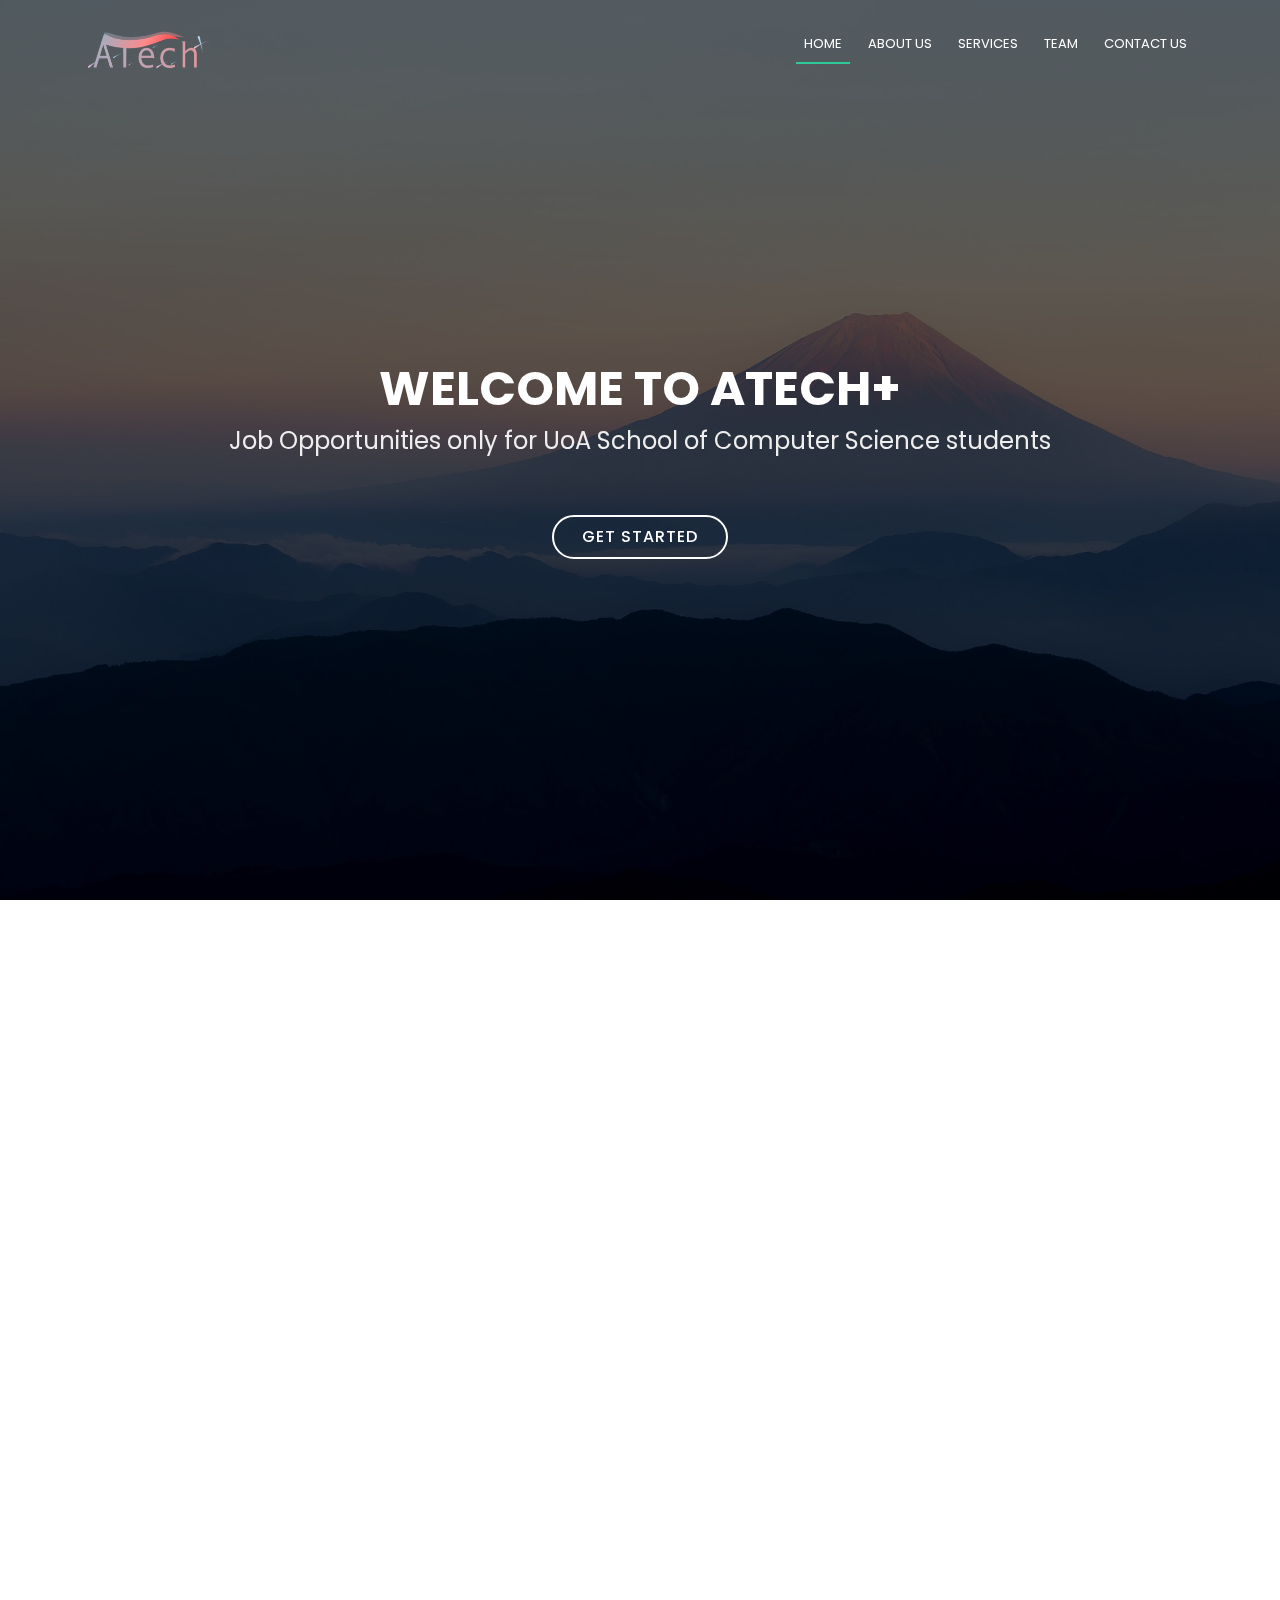
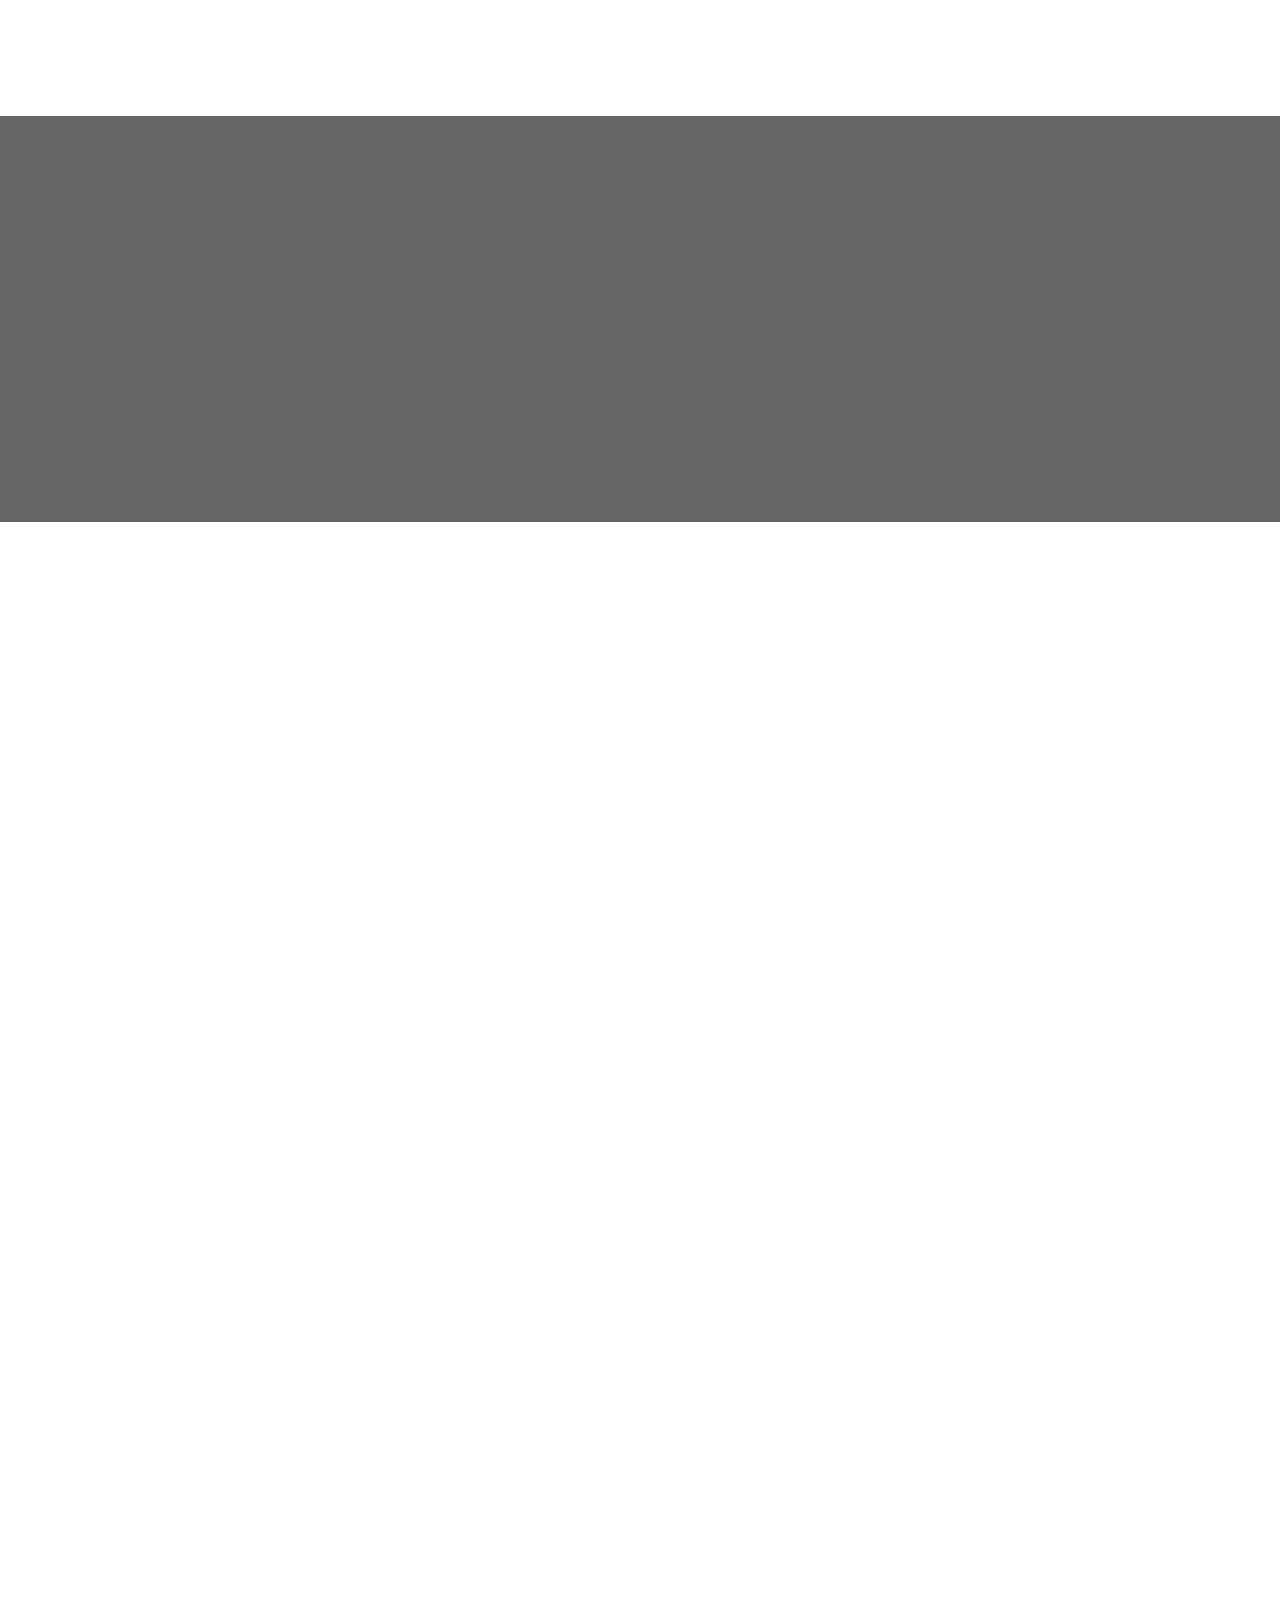
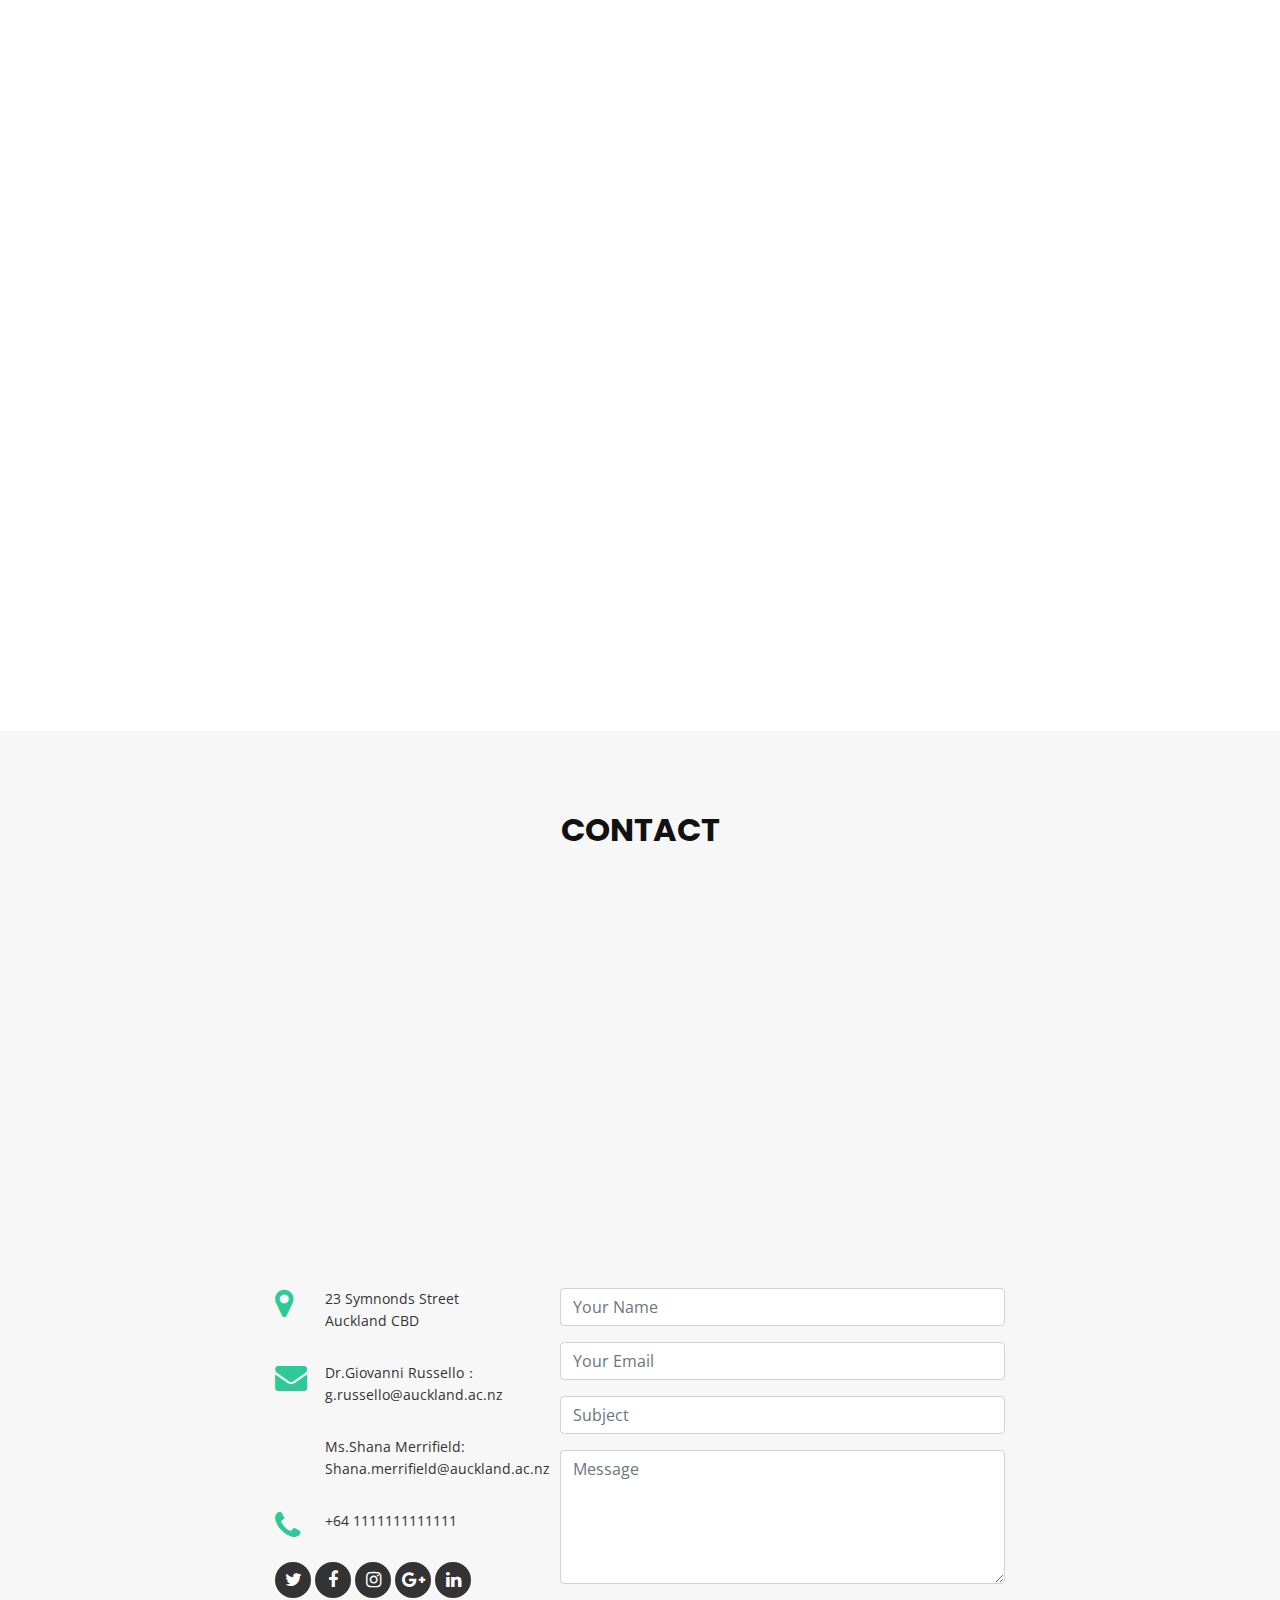
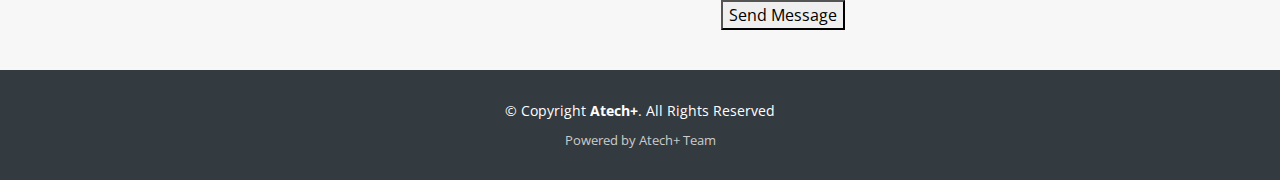
==== commit ebfd5cbf: "add contact form function" ====
--- a/index.html
+++ b/index.html
@@ -697,7 +697,8 @@
 
                 <div>
                   <i class="fa fa-envelope"></i>
-                  <p>asma.shakil@auckland.ac.nz</p>
+                  <p>Dr.Giovanni Russello： g.russello@auckland.ac.nz</p>
+                  <p>Ms.Shana Merrifield: Shana.merrifield@auckland.ac.nz</p>
                 </div>
 
                 <div>
@@ -722,11 +723,9 @@
             <div class="col-lg-5 col-md-8">
               <div class="form">
                 <form
-                  action="forms/contact.php"
-                  method="post"
-                  role="form"
-                  class="php-email-form"
-                >
+                action="https://formsubmit.co/4c934e406bdaa4bc0b67c5e40bf37dcc"
+                method="POST"
+              >
                   <div class="form-group">
                     <input
                       type="text"
@@ -736,6 +735,7 @@
                       placeholder="Your Name"
                       data-rule="minlen:4"
                       data-msg="Please enter at least 4 chars"
+                      required
                     />
                     <div class="validate"></div>
                   </div>
@@ -760,6 +760,7 @@
                       placeholder="Subject"
                       data-rule="minlen:4"
                       data-msg="Please enter at least 8 chars of subject"
+                      required
                     />
                     <div class="validate"></div>
                   </div>
@@ -771,16 +772,17 @@
                       data-rule="required"
                       data-msg="Please write something for us"
                       placeholder="Message"
+                      required
                     ></textarea>
                     <div class="validate"></div>
                   </div>
-                  <div class="mb-3">
+                  <!--<div class="mb-3">
                     <div class="loading">Loading</div>
                     <div class="error-message"></div>
                     <div class="sent-message">
                       Your message has been sent. Thank you!
                     </div>
-                  </div>
+                  </div>-->
                   <div class="text-center">
                     <button type="submit">Send Message</button>
                   </div>
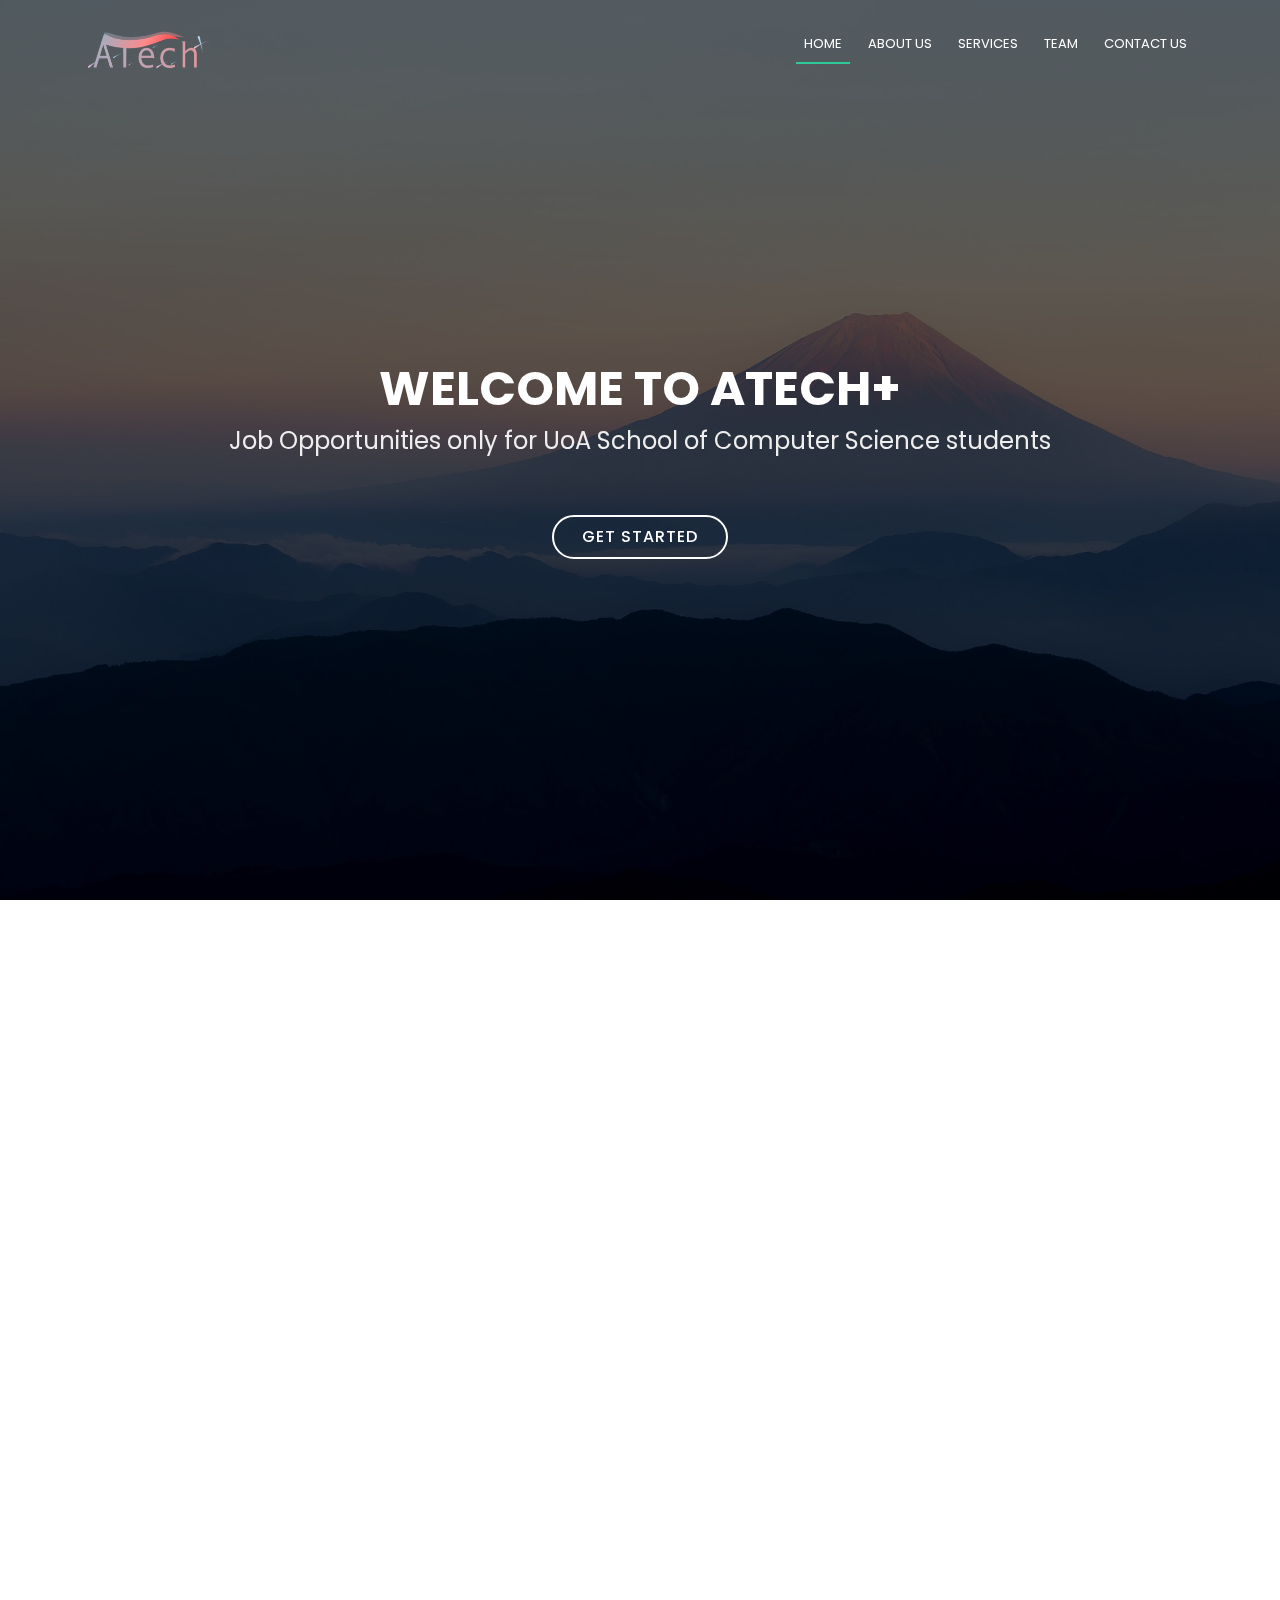
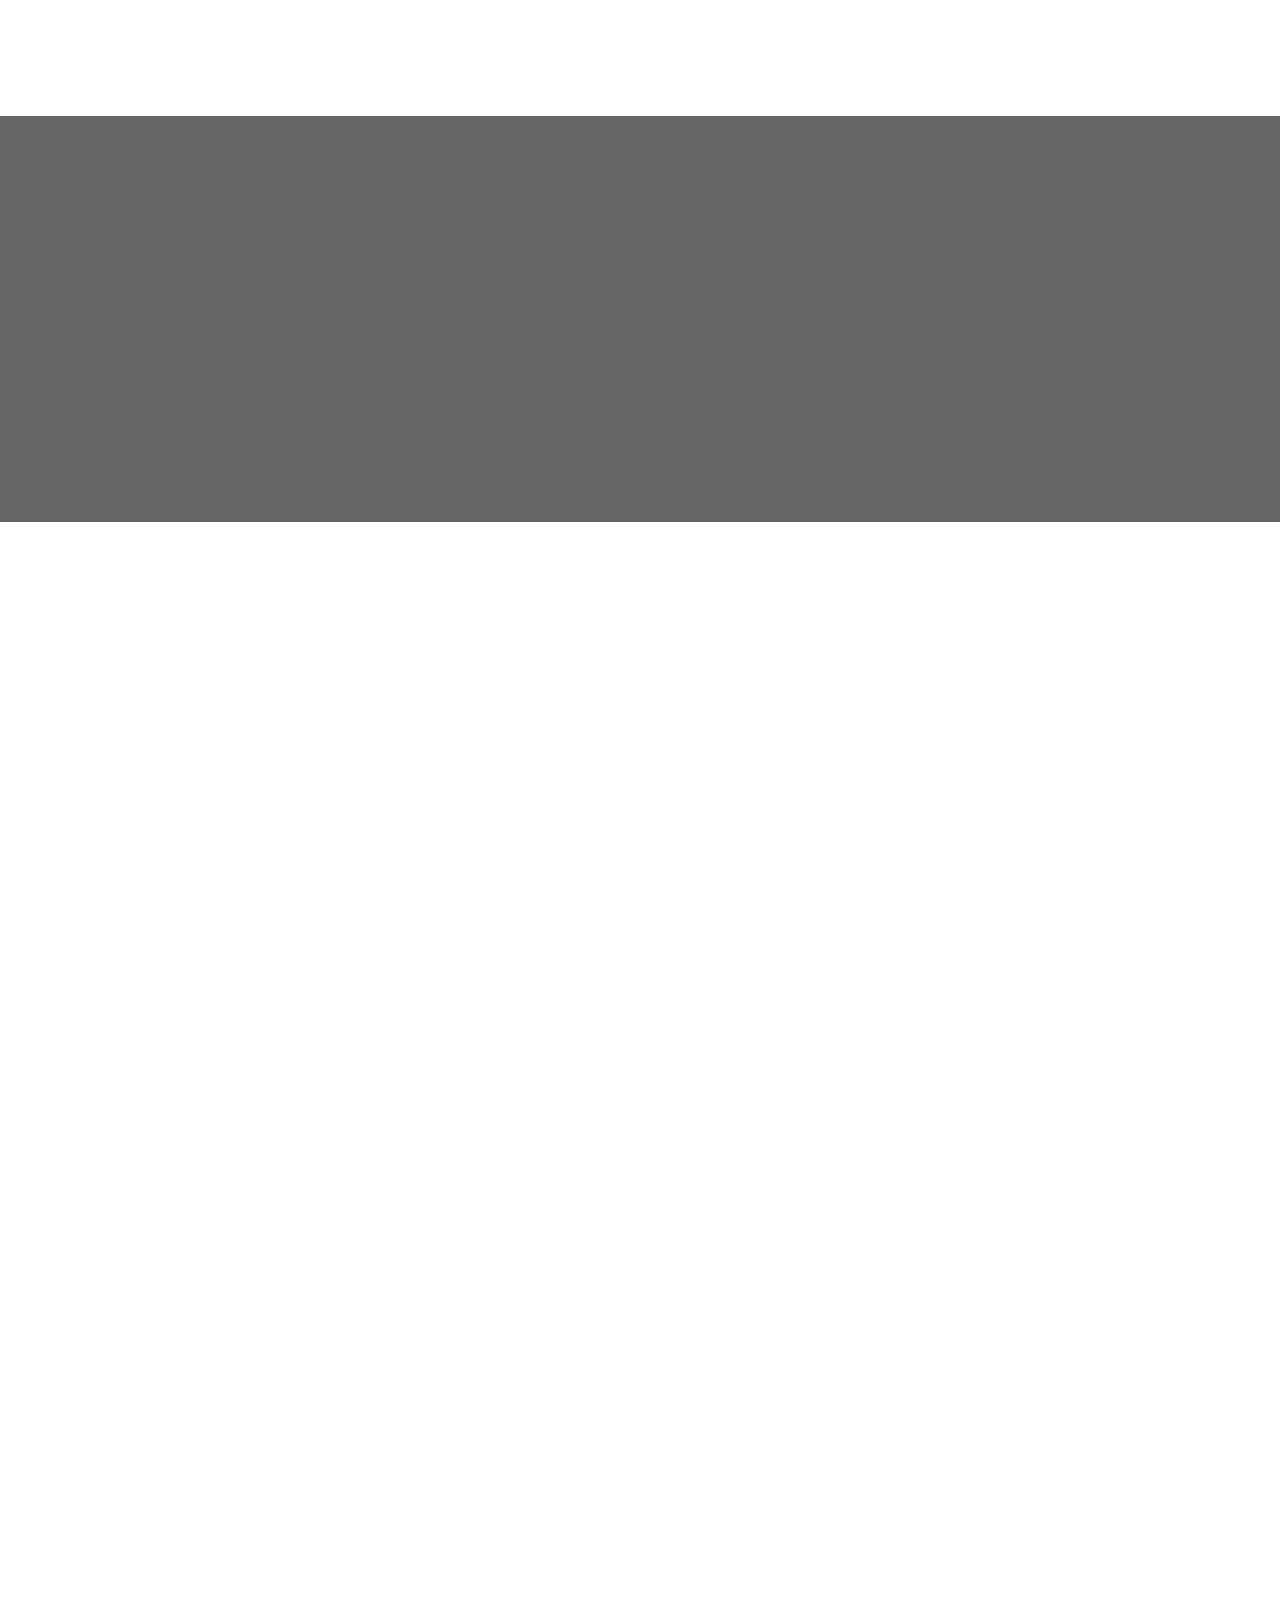
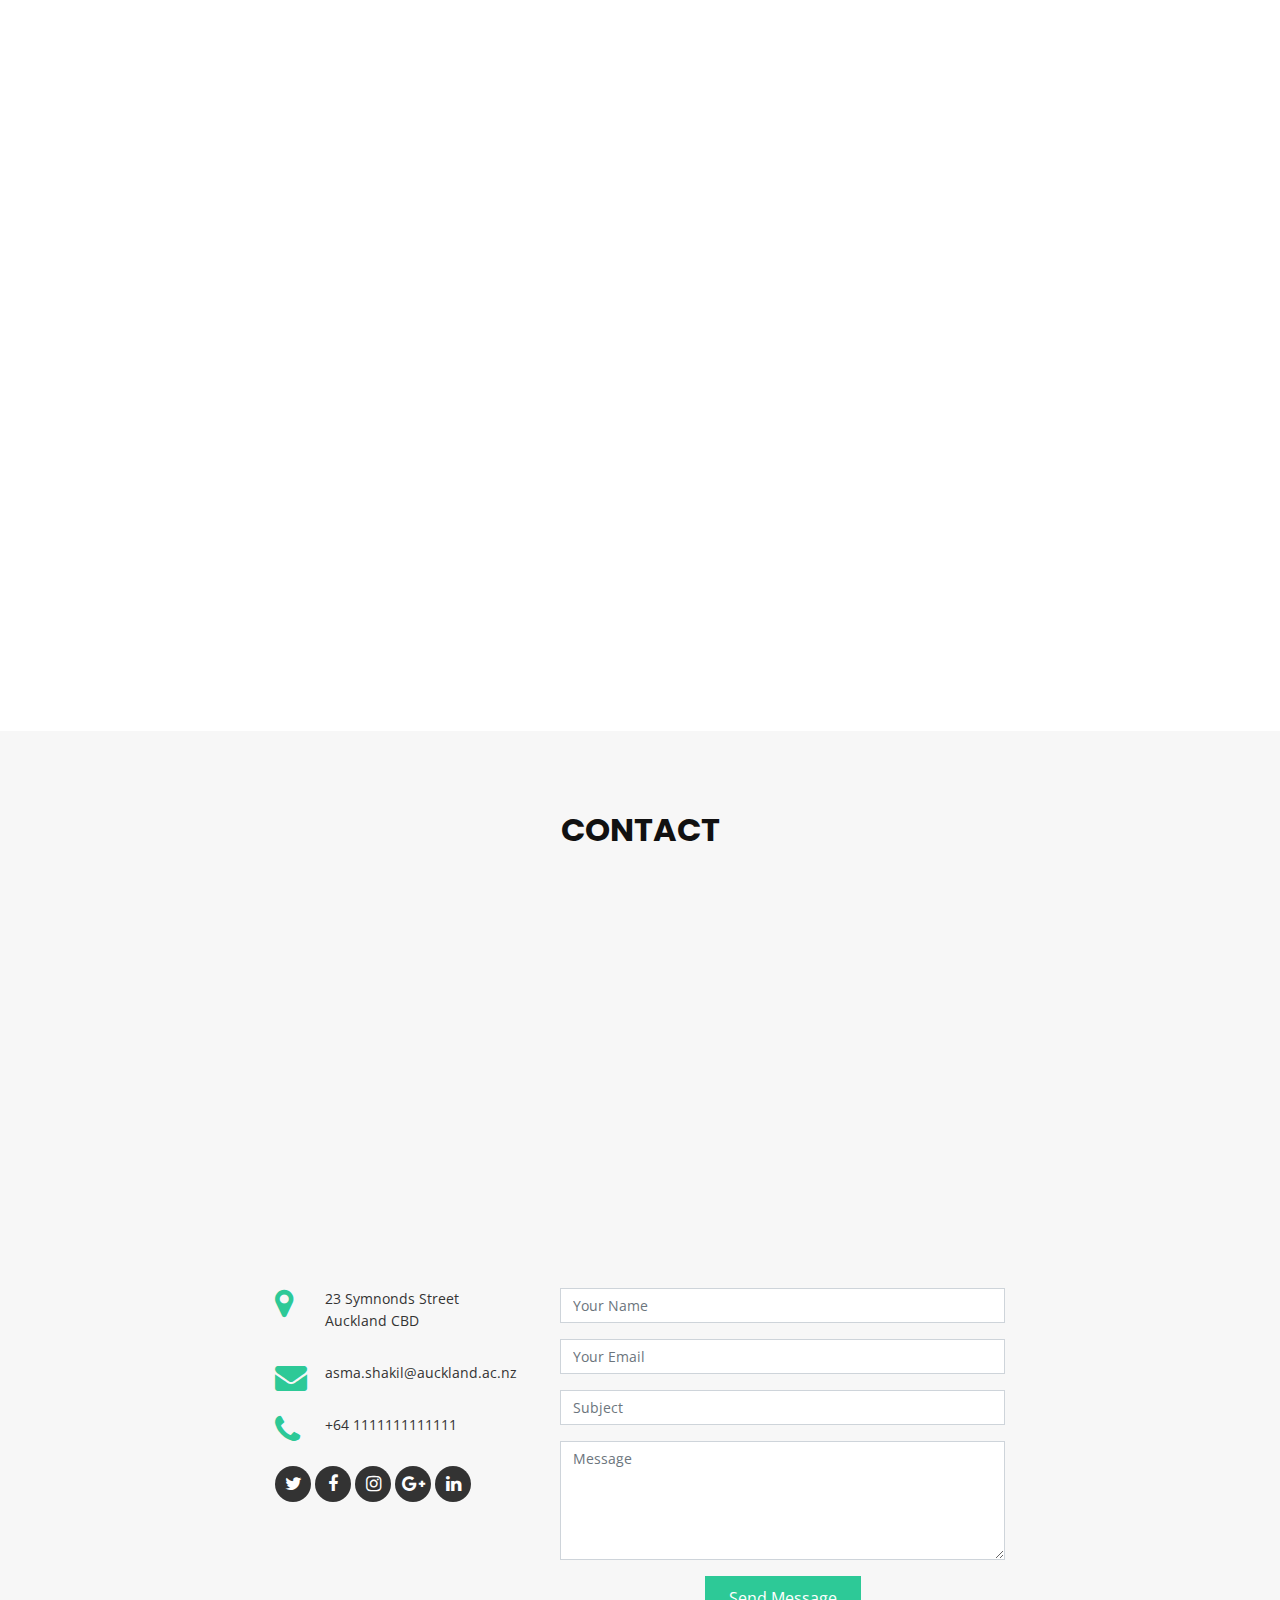
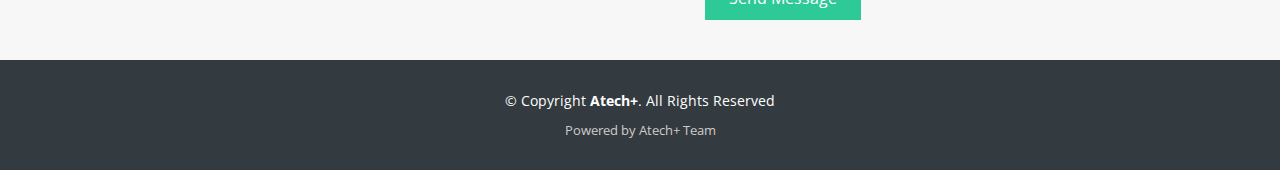
==== commit ec932ab5: "git commit xxf" ====
--- a/index.html
+++ b/index.html
@@ -97,7 +97,7 @@
         <h2>
           Job Opportunities only for UoA School of Computer Science students
         </h2>
-        <a href="#about" class="btn-get-started">Get Started</a>
+        <a href="https://team15-stu.vercel.app/Home" class="btn-get-started">Get Started</a>
       </div>
     </section>
     <!-- End Hero Section -->
@@ -602,7 +602,7 @@
             <div class="col-lg-3 col-md-6">
               <div class="member" data-aos="fade-up" data-aos-delay="400">
                 <div class="pic">
-                  <img src="assets/img/team-4.jpg" alt="" />
+                  <img src="assets/img/yuvraj.jpg" alt="" />
                 </div>
                 <h4>Yuvraj Bajwa</h4>
                 <span>Front-end Developer</span>
@@ -697,8 +697,7 @@
 
                 <div>
                   <i class="fa fa-envelope"></i>
-                  <p>Dr.Giovanni Russello： g.russello@auckland.ac.nz</p>
-                  <p>Ms.Shana Merrifield: Shana.merrifield@auckland.ac.nz</p>
+                  <p>asma.shakil@auckland.ac.nz</p>
                 </div>
 
                 <div>
@@ -723,9 +722,11 @@
             <div class="col-lg-5 col-md-8">
               <div class="form">
                 <form
-                action="https://formsubmit.co/4c934e406bdaa4bc0b67c5e40bf37dcc"
-                method="POST"
-              >
+                  action="forms/contact.php"
+                  method="post"
+                  role="form"
+                  class="php-email-form"
+                >
                   <div class="form-group">
                     <input
                       type="text"
@@ -735,7 +736,6 @@
                       placeholder="Your Name"
                       data-rule="minlen:4"
                       data-msg="Please enter at least 4 chars"
-                      required
                     />
                     <div class="validate"></div>
                   </div>
@@ -760,7 +760,6 @@
                       placeholder="Subject"
                       data-rule="minlen:4"
                       data-msg="Please enter at least 8 chars of subject"
-                      required
                     />
                     <div class="validate"></div>
                   </div>
@@ -772,17 +771,16 @@
                       data-rule="required"
                       data-msg="Please write something for us"
                       placeholder="Message"
-                      required
                     ></textarea>
                     <div class="validate"></div>
                   </div>
-                  <!--<div class="mb-3">
+                  <div class="mb-3">
                     <div class="loading">Loading</div>
                     <div class="error-message"></div>
                     <div class="sent-message">
                       Your message has been sent. Thank you!
                     </div>
-                  </div>-->
+                  </div>
                   <div class="text-center">
                     <button type="submit">Send Message</button>
                   </div>
--- a/assets/css/style.css
+++ b/assets/css/style.css
@@ -578,7 +578,7 @@
 
 #about .about-container .background {
   min-height: 300px;
-  background: url(../img/about.jpeg) center center no-repeat;
+  background: url(../img/cs.jpg) center center no-repeat;
   margin-bottom: 10px;
 }
 
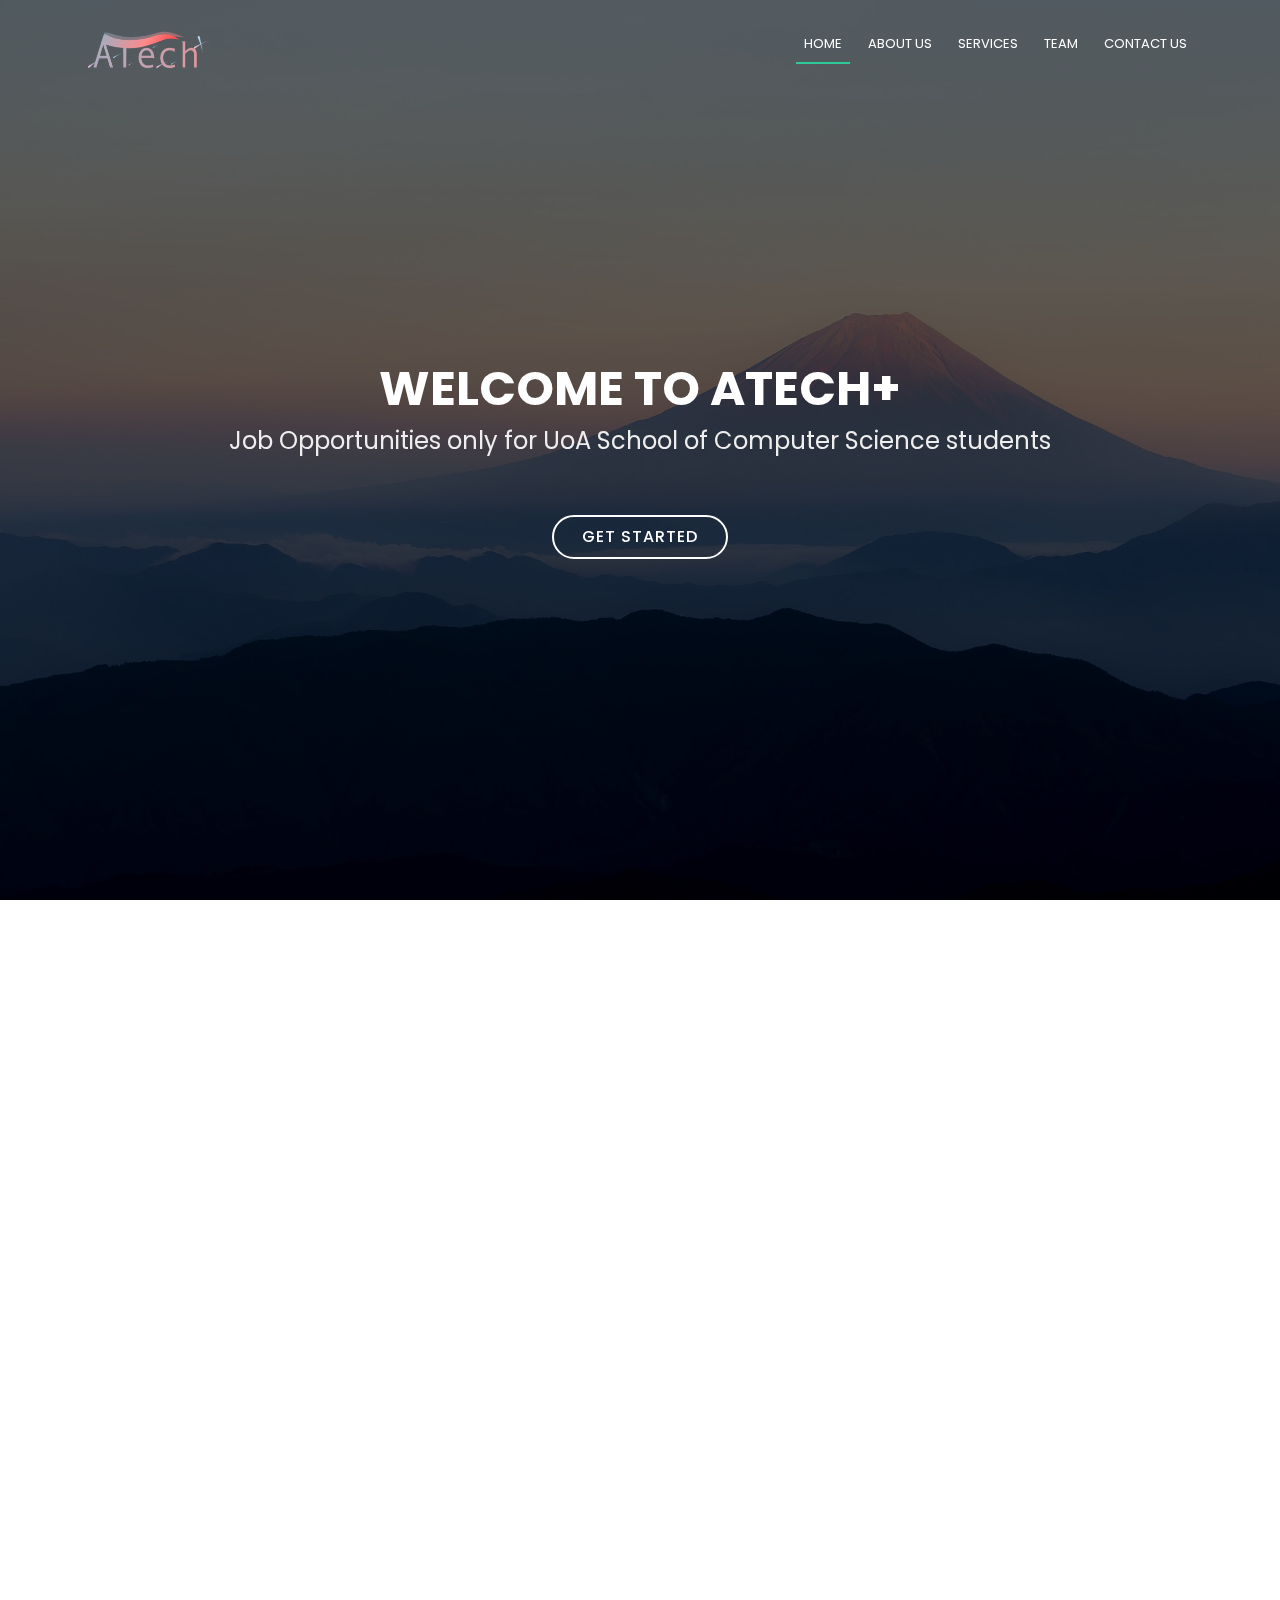
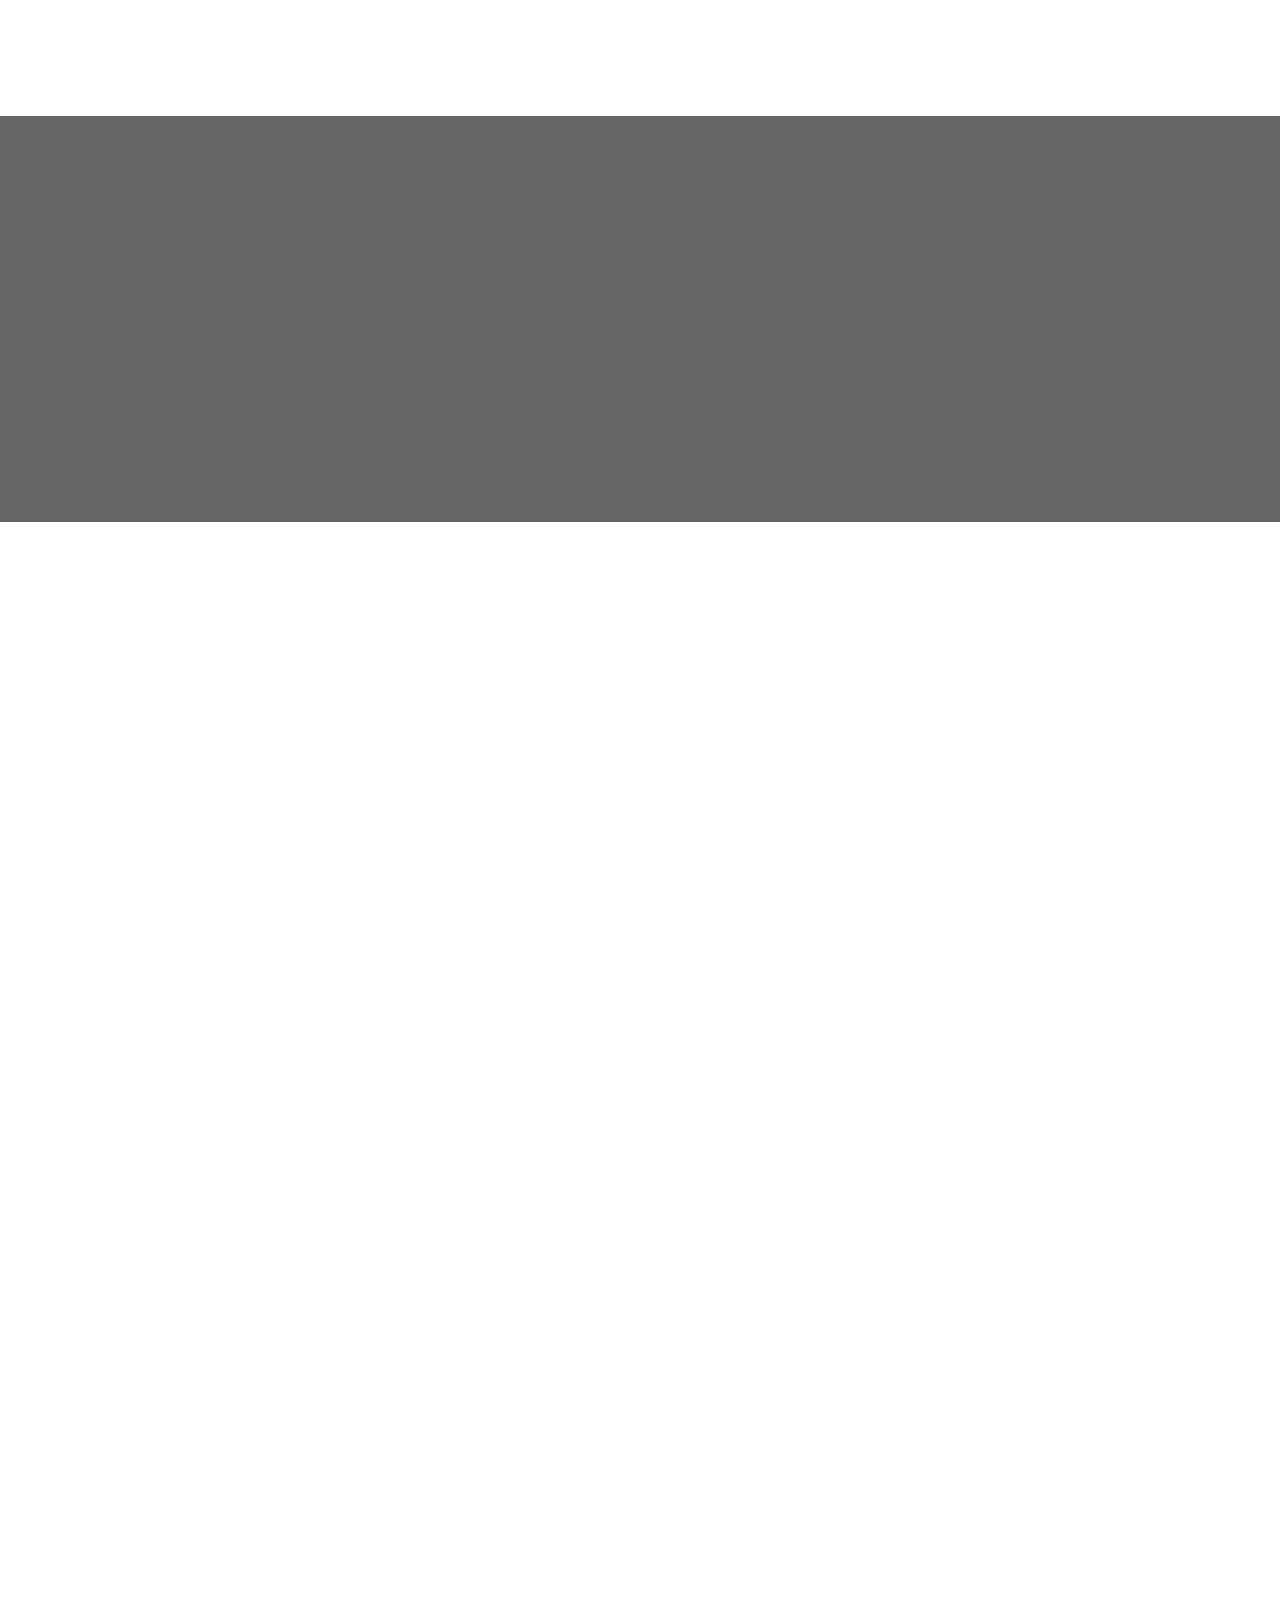
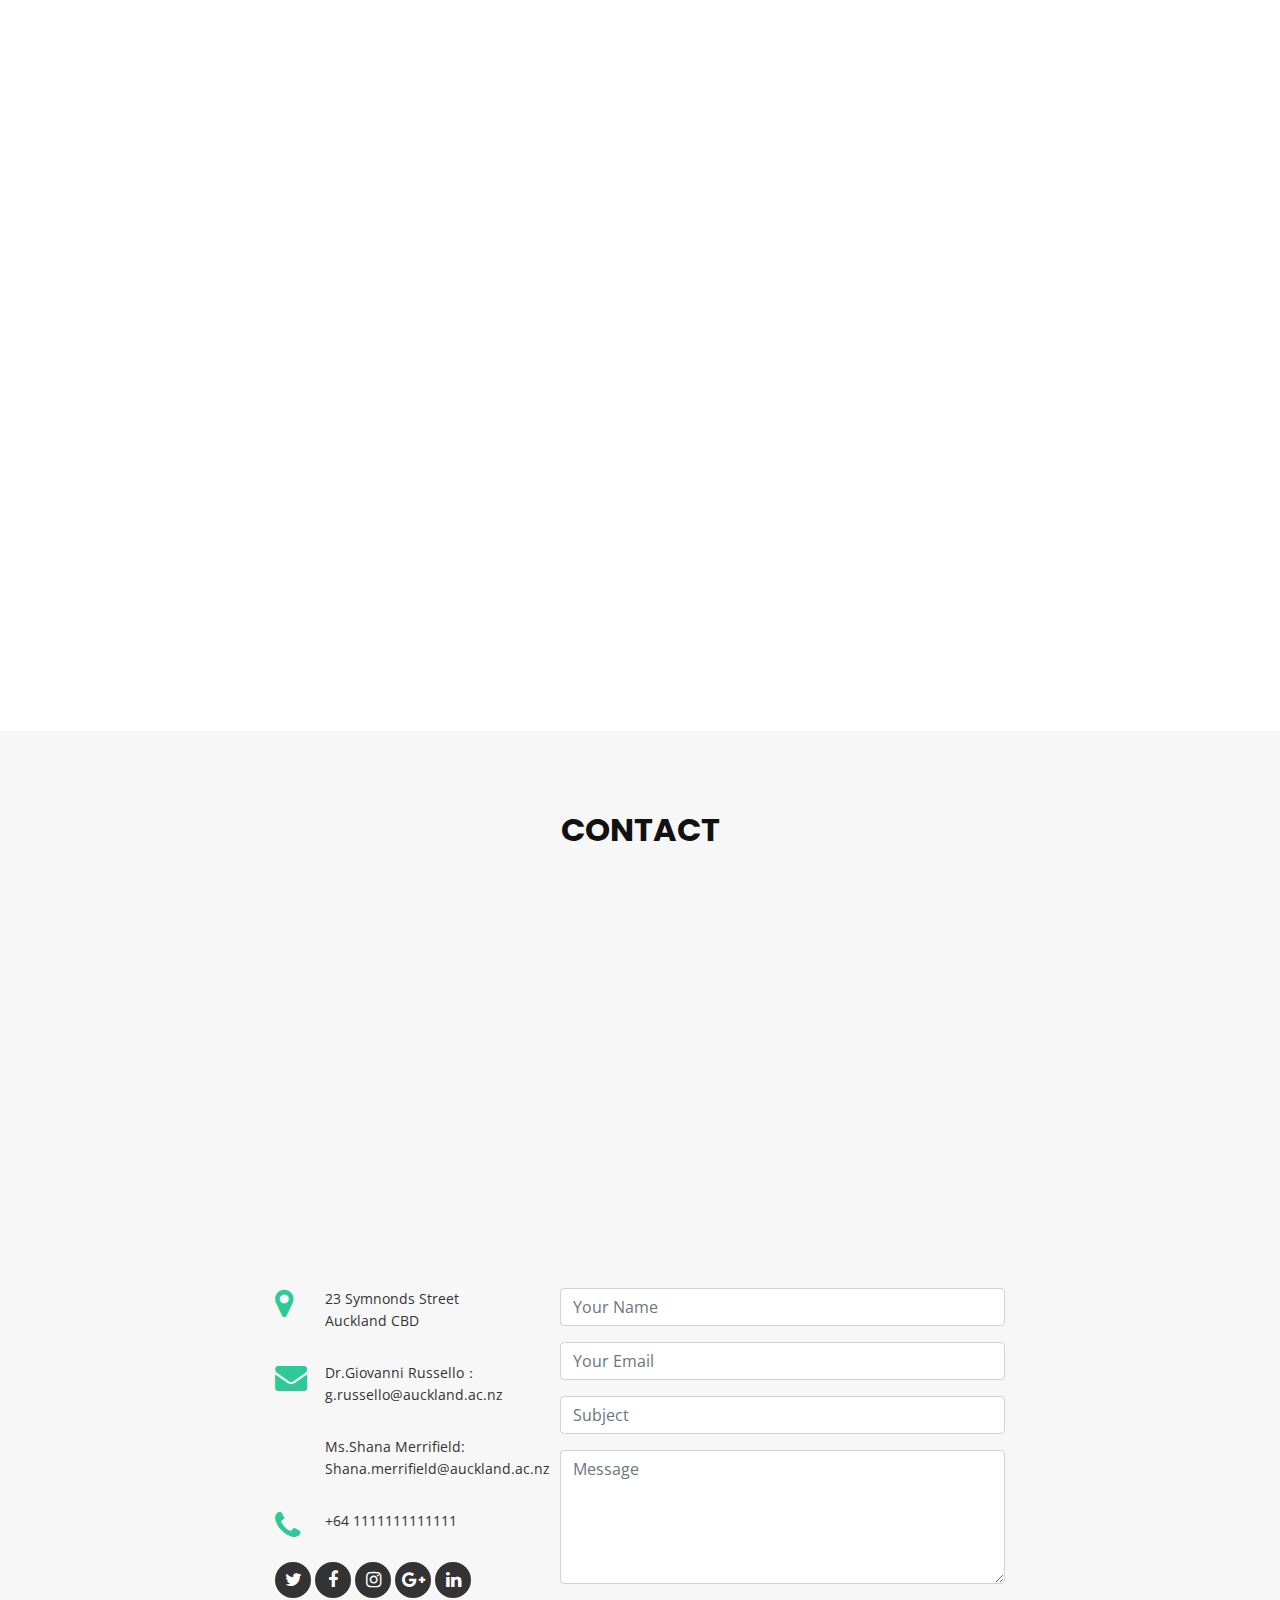
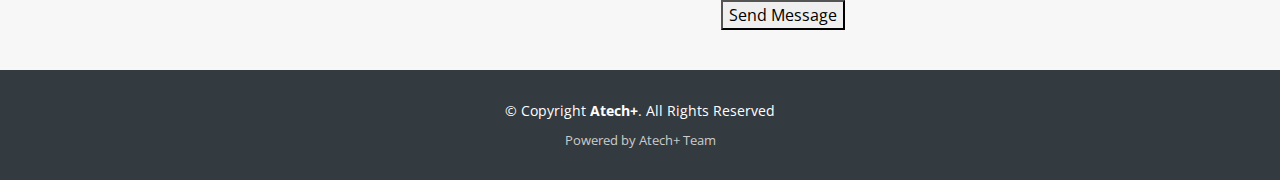
==== commit 0e62b065: "Merge branch 'master' of https://github.com/uoa-compsci399-s2-2021/Info-page" ====
--- a/index.html
+++ b/index.html
@@ -697,7 +697,8 @@
 
                 <div>
                   <i class="fa fa-envelope"></i>
-                  <p>asma.shakil@auckland.ac.nz</p>
+                  <p>Dr.Giovanni Russello： g.russello@auckland.ac.nz</p>
+                  <p>Ms.Shana Merrifield: Shana.merrifield@auckland.ac.nz</p>
                 </div>
 
                 <div>
@@ -722,11 +723,9 @@
             <div class="col-lg-5 col-md-8">
               <div class="form">
                 <form
-                  action="forms/contact.php"
-                  method="post"
-                  role="form"
-                  class="php-email-form"
-                >
+                action="https://formsubmit.co/4c934e406bdaa4bc0b67c5e40bf37dcc"
+                method="POST"
+              >
                   <div class="form-group">
                     <input
                       type="text"
@@ -736,6 +735,7 @@
                       placeholder="Your Name"
                       data-rule="minlen:4"
                       data-msg="Please enter at least 4 chars"
+                      required
                     />
                     <div class="validate"></div>
                   </div>
@@ -760,6 +760,7 @@
                       placeholder="Subject"
                       data-rule="minlen:4"
                       data-msg="Please enter at least 8 chars of subject"
+                      required
                     />
                     <div class="validate"></div>
                   </div>
@@ -771,16 +772,17 @@
                       data-rule="required"
                       data-msg="Please write something for us"
                       placeholder="Message"
+                      required
                     ></textarea>
                     <div class="validate"></div>
                   </div>
-                  <div class="mb-3">
+                  <!--<div class="mb-3">
                     <div class="loading">Loading</div>
                     <div class="error-message"></div>
                     <div class="sent-message">
                       Your message has been sent. Thank you!
                     </div>
-                  </div>
+                  </div>-->
                   <div class="text-center">
                     <button type="submit">Send Message</button>
                   </div>
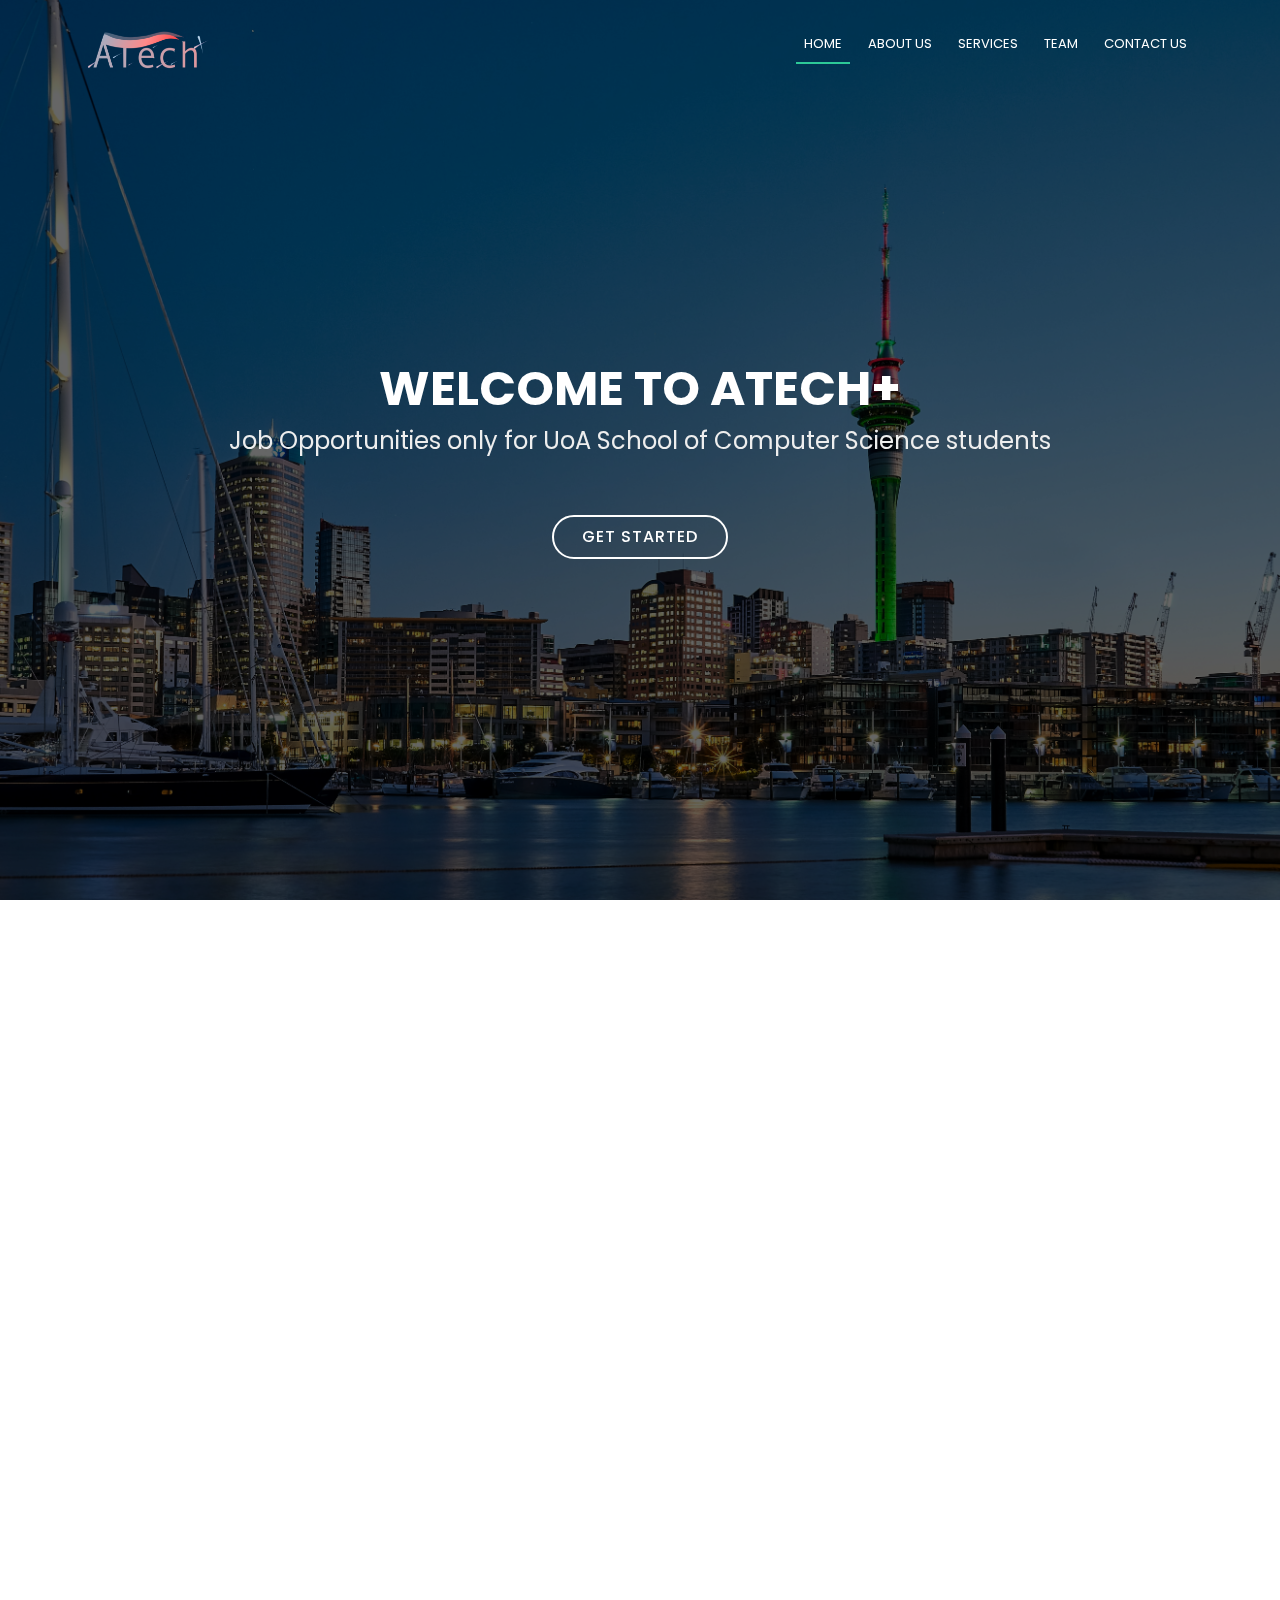
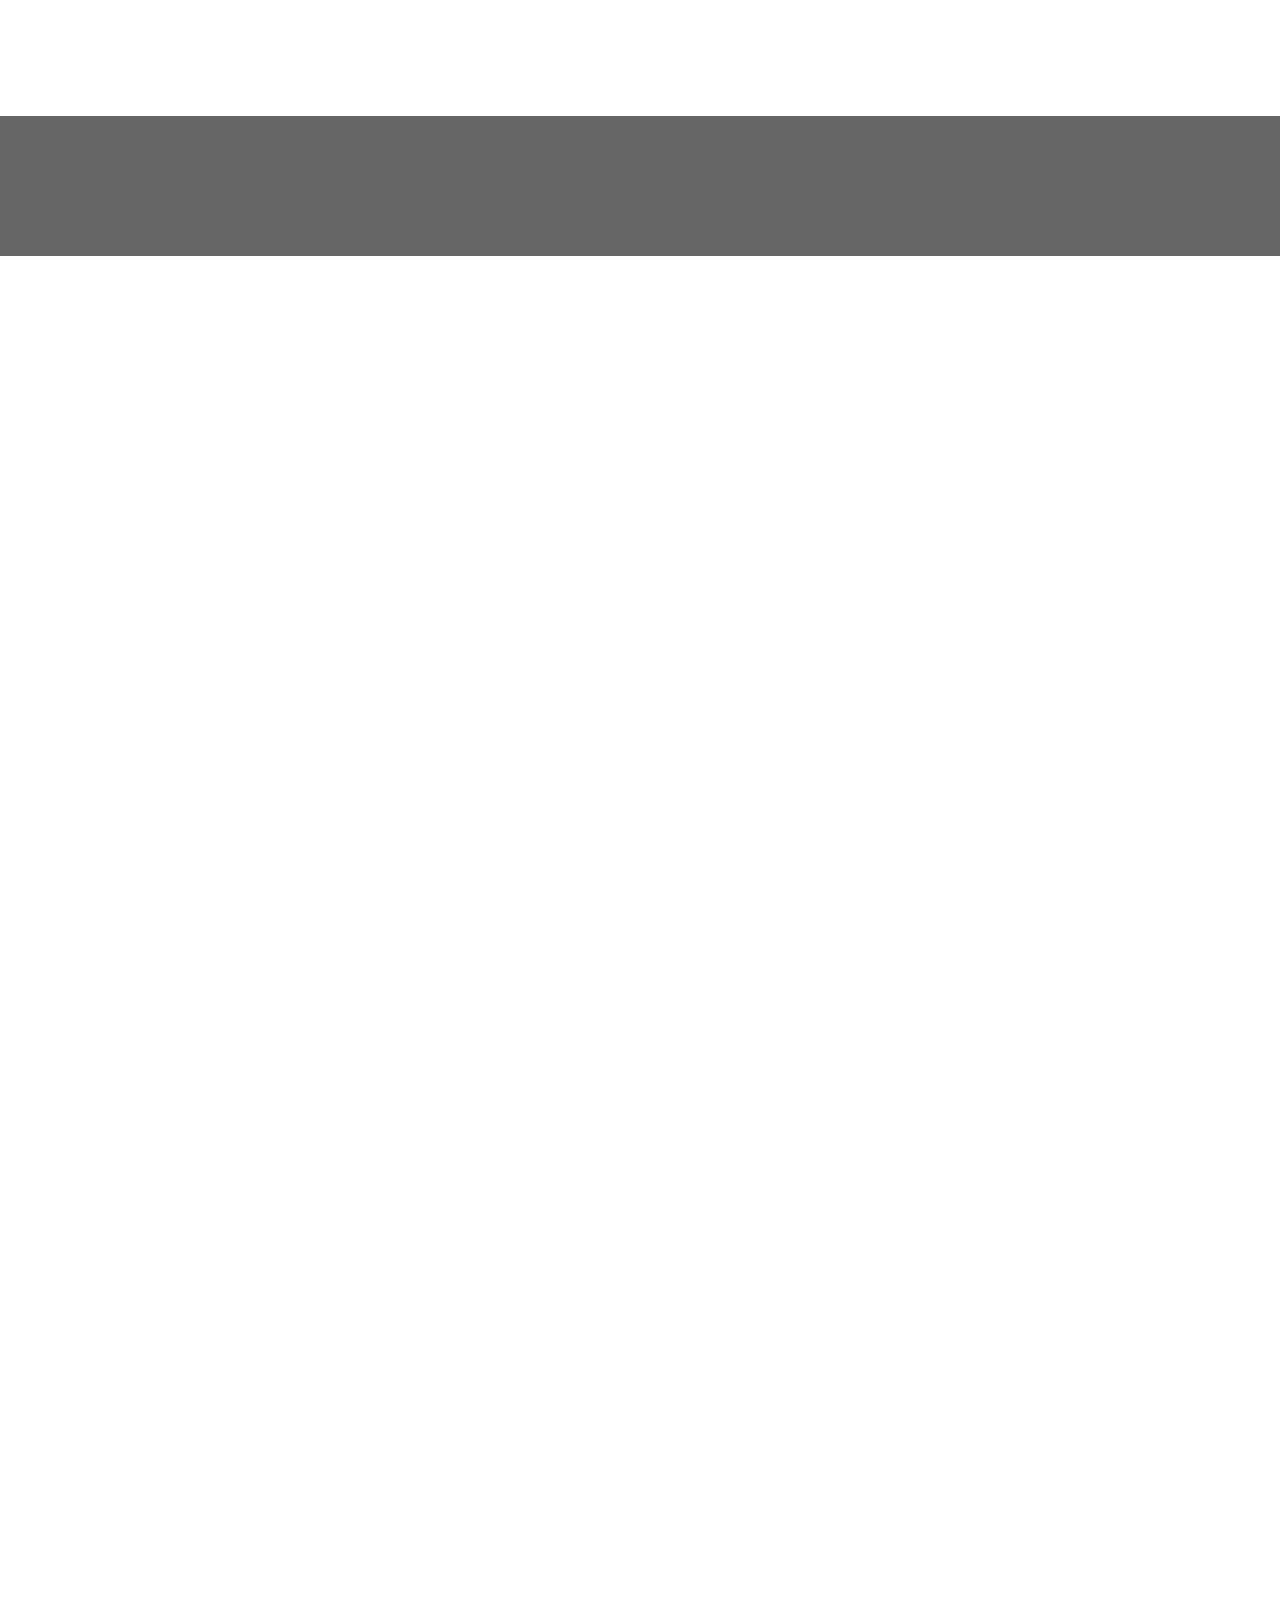
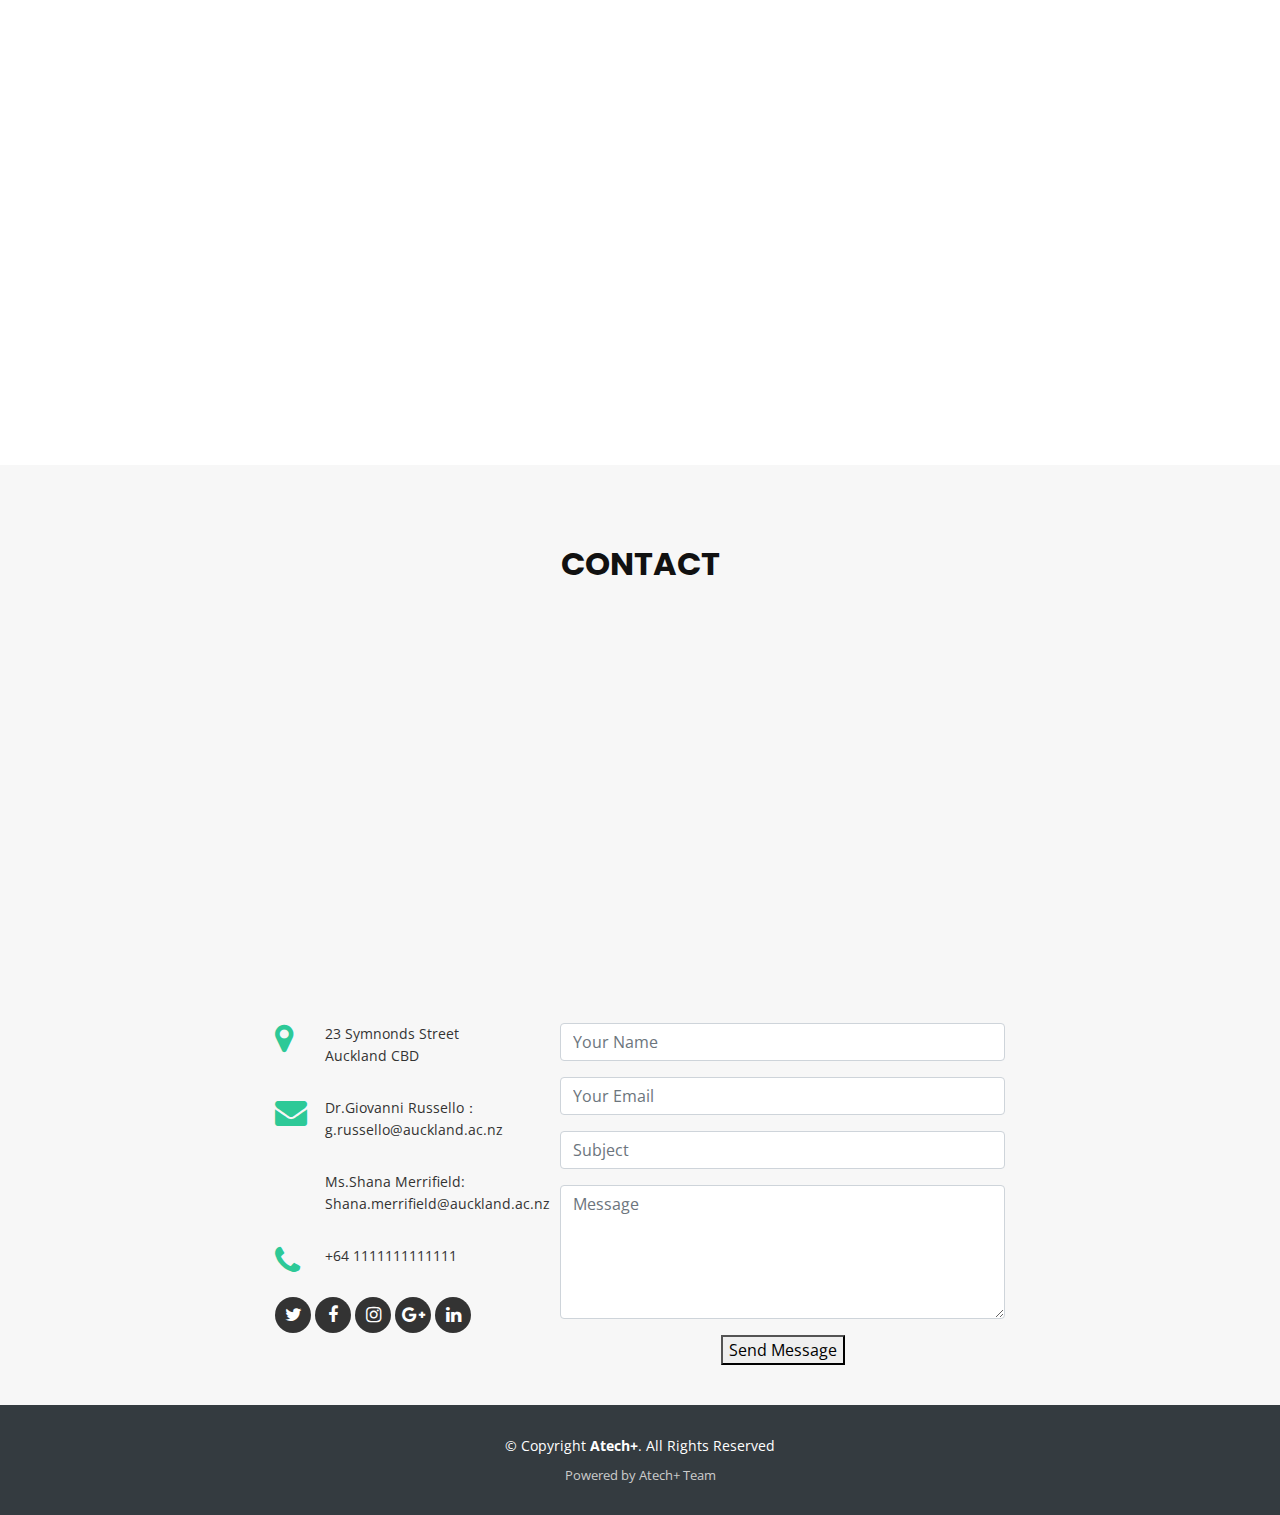
==== commit ffd95ba4: "git commit xxf" ====
--- a/index.html
+++ b/index.html
@@ -150,35 +150,7 @@
 
       <!-- ======= Facts Section ======= -->
       <section id="facts">
-        <div class="container" data-aos="fade-up">
-          <div class="section-header">
-            <h3 class="Ach">Achievement</h3>
-            <p class="section-description"  style="color: rgb(225, 225, 235);">
-              Some data from Atech+ since released.
-            </p>
-          </div>
-          <div class="row counters">
-            <div class="col-lg-3 col-6 text-center">
-              <span data-toggle="counter-up">985</span>
-              <p style="color: rgb(225, 225, 235);">User</p>
-            </div>
-
-            <div class="col-lg-3 col-6 text-center">
-              <span data-toggle="counter-up">323</span>
-              <p style="color: rgb(225, 225, 235);">Companies</p>
-            </div>
-
-            <div class="col-lg-3 col-6 text-center">
-              <span data-toggle="counter-up">1013</span>
-              <p style="color: rgb(225, 225, 235);">Positions</p>
-            </div>
-
-            <div class="col-lg-3 col-6 text-center">
-              <span data-toggle="counter-up">15</span>
-              <p style="color: rgb(225, 225, 235);">Classifications</p>
-            </div>
-          </div>
-        </div>
+        
       </section>
       <!-- End Facts Section -->
 
--- a/assets/css/style.css
+++ b/assets/css/style.css
@@ -153,7 +153,7 @@
 #hero {
   width: 100%;
   height: 100vh;
-  background: url(../img/hero-bg.jpg) top center;
+  background: url(../img/auckland.jpg) top center;
   background-size: cover;
   position: relative;
 }
@@ -577,8 +577,8 @@
 }
 
 #about .about-container .background {
-  min-height: 300px;
-  background: url(../img/cs.jpg) center center no-repeat;
+  min-height: 200px;
+  background: url(../img/uoacs.jpg) center center no-repeat;
   margin-bottom: 10px;
 }
 
